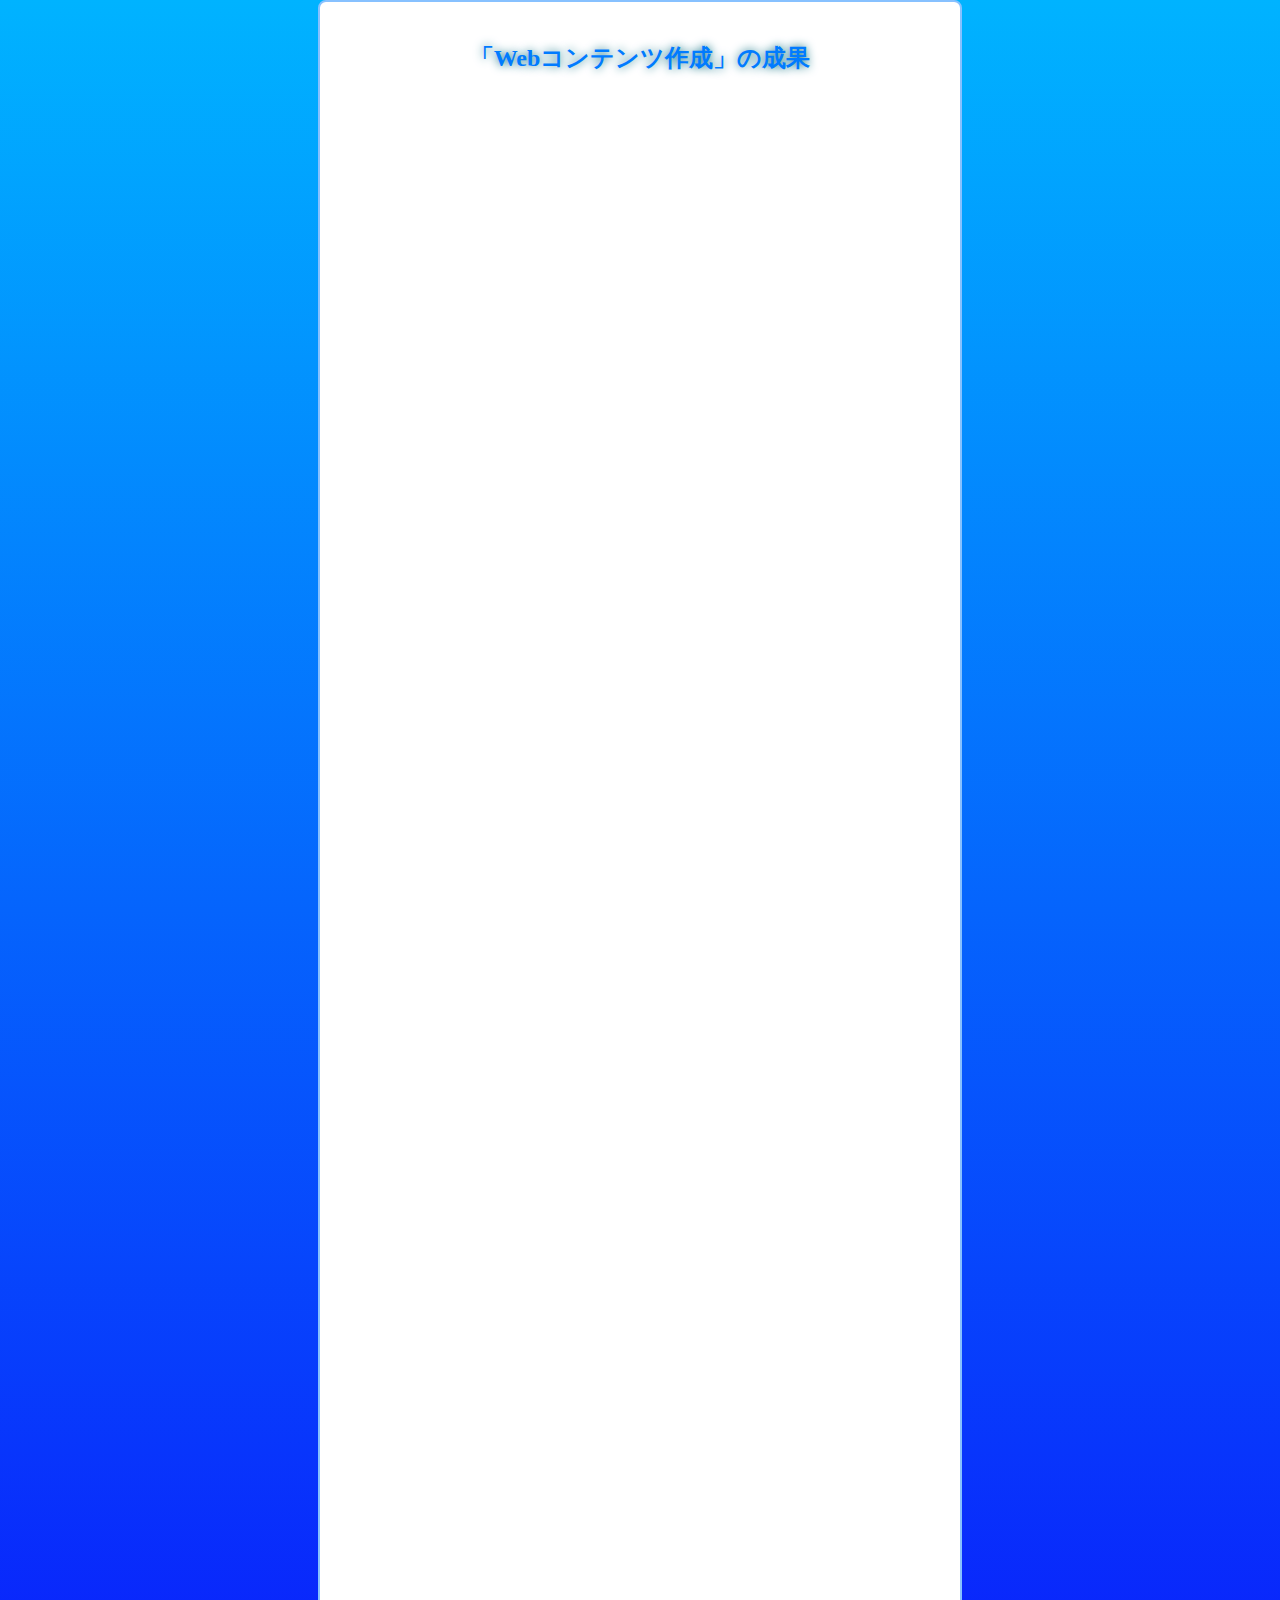
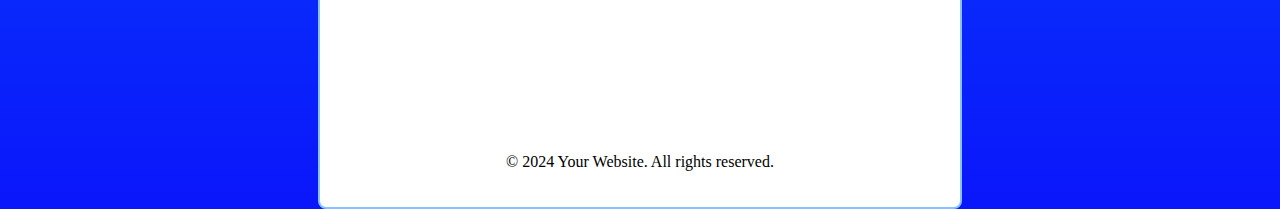
==== index.html @ 4b1f6bfc "変更" ====
<!DOCTYPE html>
<html lang="ja">

<head>
  <meta charset="UTF-8">
  <meta name="viewport" content="width=device-width, initial-scale=1.0">
  <title>「Webコンテンツ作成」の成果</title>
  <link rel="stylesheet" href="styles.css">
</head>

<body>
  <div class="container">
    <header class="header">
      <h1 class="header__title">「Webコンテンツ作成」の成果</h1>
    </header>

    <section class="category category--fade-right">
      <h2>本テーマについて</h2>
      <p>このテーマの学習の目的と目標を記載してください。シラバスを参考にしましょう。</p>
    </section>

    <section class="category category--fade-right">
      <h2>プロジェクト課題について</h2>
      <p>検索エンジンを制作し、適切な言葉が入力された際その情報を出すサイトを制作しました。htmlやCSSが巨大になりかけていましたがしっかり短く制作できたと思います。検索に対応している言葉はNHK, グルメ, 天気の計三つ。
      </p>
      <p>プロジェクト課題で作成したページ: <a href="project.html" title="プロジェクト課題">project.html</a></p>
    </section>


    <section class="category category--fade-right">
      <h2>数当てゲーム</h2>
      <p>このコードは、HTMLとJavaScriptを使用して作られた数当てゲームで、プレイヤーは1から10までのランダムな数字を当てることを試み、結果に応じてフィードバックが提供され、4回の試行後にゲームが終了します。</p>
      <p>数当てゲームのページ: <a href="kazuate.html">kazuate.html</a></p>
    </section>

    <section class="category category--fade-right">
      <h2>各授業回の学習事項</h2>
      <h3>第1回 WWW と HTML</h3>
      <p>HTML要素はタグによって構成されます。タグで囲まれた部分が要素であり、開始タグと終了タグでそれを定義します。要素は開始タグ、内容、終了タグから構成され、それぞれタグ、内容、要素と呼ばれます。要素はブロック要素とインライン要素に分かれ、それぞれ段落や強調などの異なる役割を果たします。また、要素には属性を追加することができ、属性は要素に付加情報を提供します。HTMLの要素は、タグや属性の適切な使用によって、ページの構造や意味を明確にすることができます。</p>
      <p>演習の成果: <a href="practice-html/elements.html" title="演習の成果">演習1-4: HTMLのさまざまな要素</a></p>
      <h3>第2回 CSS による Web ページの装飾</h3>
      <p>CSSをHTMLに適用する方法は外部スタイルシート、内部スタイルシート、そしてインラインスタイルの3通りがあります。外部スタイルシートでは別ファイルにCSSを記述し、HTMLでリンクします。内部スタイルシートはHTML内にCSSを記述しますが、style要素を使用して外部ファイルとは別にまとめます。そして、インラインスタイルでは直接要素にstyle属性を付与します。これらの違いにより、保守性や再利用性が変わります。</p>
      <p>演習の成果: <a href="practice-css/browser-intro.html" title="ウェブブラウザの紹介">演習2-3: ウェブブラウザの紹介</a></p>
      <h3>第3回 JavaScript の基本</h3>
      <p>CSSをHTMLに適用する方法は外部スタイルシート、内部スタイルシート、そしてインラインスタイルの3通りがあります。外部スタイルシートでは別ファイルにCSSを記述し、HTMLでリンクします。内部スタイルシートはHTML内にCSSを記述しますが、style要素を使用して外部ファイルとは別にまとめます。そして、インラインスタイルでは直接要素にstyle属性を付与します。これらの違いにより、保守性や再利用性が変わります。</p>
      <p>演習の成果: <a href="practice-js/obj-practice.html" title="練習問題3-6">練習問題3-6</a></p>
      <h3>第4回 DOM と JavaScript</h3>
      <!-- 第4回の学習事項について記述 -->
      <h3>第5回 イベント処理</h3>
      <!-- 第5回の学習事項について記述 -->
    </section>

    <footer>
      <p>© 2024 Your Website. All rights reserved.</p>
    </footer>
    <script src="script.js"></script>
  </canvas>
</body>

</html>
---- styles.css ----
body {
    background: linear-gradient(#00b3ff, #0a16fb);
    margin: 0;
    padding: 0;
    display: flex;
    flex-direction: column;
    align-items: center;
  }

  .container {
    background-color: #fff; /* 背景色を白色に設定 */
    border-radius: 8px; /* 角丸を設定 */
    width: 70%; /* 幅を設定 */
    max-width: 600px; /* 最大幅を設定 */
    padding: 20px; /* 内側の余白を設定 */
    text-align: center; /* テキストを中央揃え */
    border: 2px solid #87c1ff;
  }

  /* ヘッダーのスタイル */
  .header {
    background-color: #fff; /* ヘッダーの背景色を白色に設定 */
    color: #007bff; /* ヘッダーテキストの色を青色に設定 */
    text-shadow:#0c6f81 0 0 10px;
    padding: 20px; /* ヘッダーの余白 */
    text-align: center; /* テキストを中央揃え */
    width: 100%; /* ヘッダーの幅を固定 */
    max-width: 600px; /* 最大幅を設定 */
    border-radius: 8px; /* ボーダーの角丸を設定 */
    margin-bottom: 20px; /* ボーダーの下部に余白を設定 */
    box-sizing: border-box;

  }
  .loading::before, .loading::after{
    content: '';
    width: 200px;
    height: 200px;
    position: absolute;
    left: 0;
    top: -10px;
    box-sizing: border-box;
    border-radius: 50%;
  }
  /* オレンジの円環（１２０度時計回りに回転） */
  .loading::before{
    border-top:10px solid #e67e22;
    transform: rotate(120deg);
  }
  /* ブルーの円環（２4０度時計回りに回転） */
  .loading::after{
    border-top:10px solid #3498db;
    transform: rotate(240deg);
  }

  .header__title {
    margin: 0; /* タイトルの上下のマージンを0に設定 */
    font-size: 24px; /* タイトルのフォントサイズ */
  }
  /* ボックスのスタイル */
  .category {
    text-align: left;
    background-color: #fff; /* カテゴリーの背景色を白色に設定 */
    border: 2px solid #007bff; /* ボーダーの色を青色に設定 */
    border-radius: 8px; /* ボーダーの角丸を設定 */
    padding: 22px; /* 内側の余白を設定 */
    margin-bottom: 20px; /* ボーダーの下部に余白を設定 */
    width: 100%; /* カテゴリーの幅を固定 */
    max-width: 600px; /* 最大幅を設定 */
    opacity: 0; /* 初期状態で非表示 */
    box-sizing: border-box;
  }
  
  /* 右からフェードインするアニメーション */
  @keyframes fadeInRight {
    from {
      opacity: 0;
      transform: translateX(-50px); /* 右側に50px移動 */
    }
    to {
      opacity: 1;
      transform: translateX(0); /* 元の位置に移動 */
    }
  }
  
  @keyframes waveAnimation {
    0% {
      transform: translateY(0) rotateY(0);
    }
    50% {
      transform: translateY(-25%) rotateY(360deg);
    }
    100% {
      transform: translateY(0) rotateY(0);
    }
  }

  /* 一つずつ遅れてフェードインさせるためのクラス */
  .category--fade-right {
    animation: fadeInRight 1s forwards; /* フェードインアニメーション */
  }
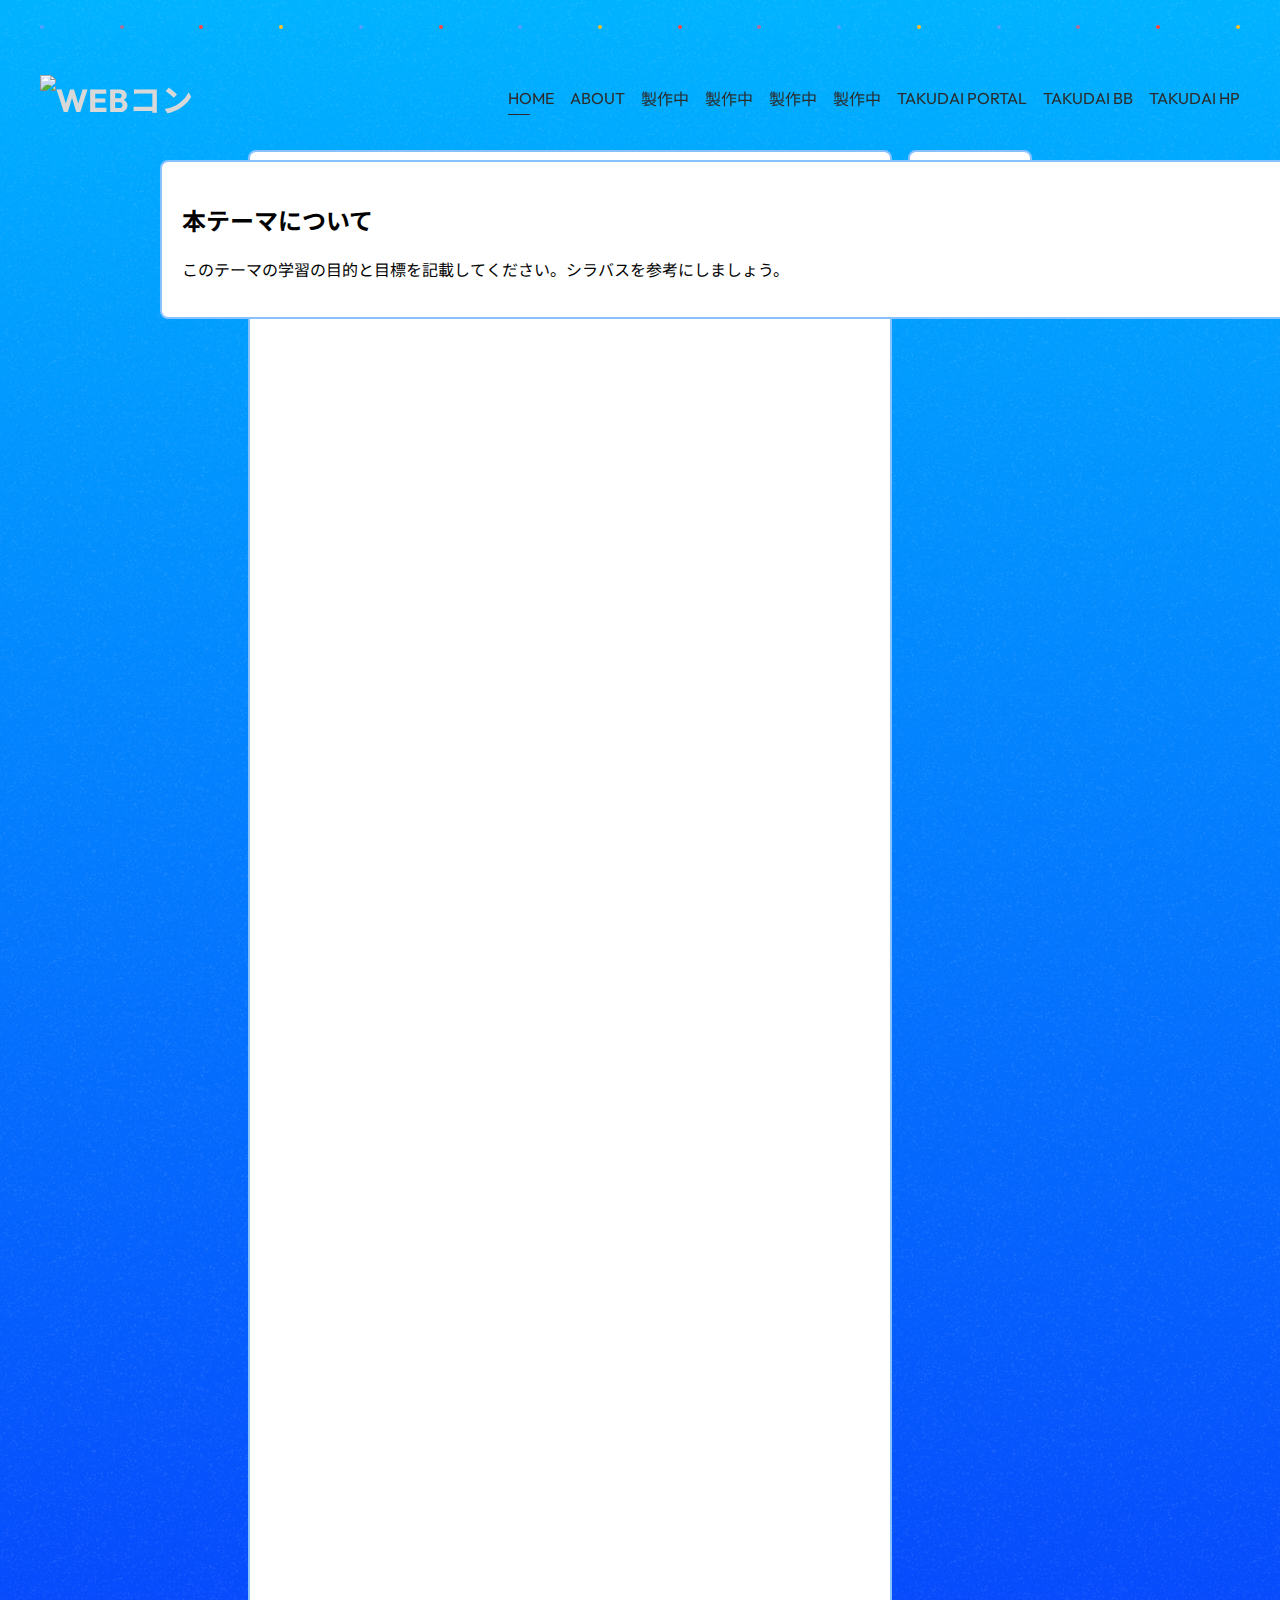
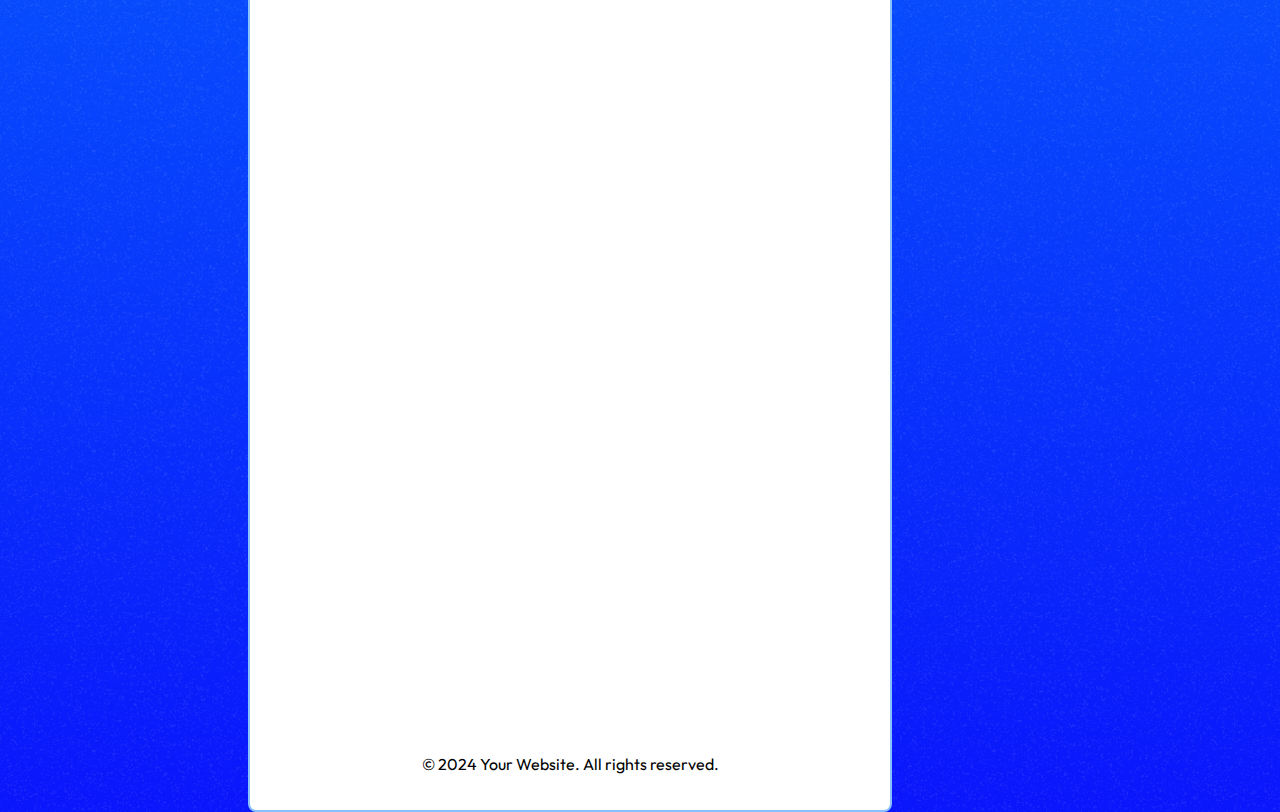
==== commit 82166ebf: "変更済み" ====
--- a/index.html
+++ b/index.html
@@ -9,52 +9,112 @@
 </head>
 
 <body>
+  <div class="site">
+    <div class="sitein">
+      <section>
+        <h2>本テーマについて</h2>
+        <p>このテーマの学習の目的と目標を記載してください。シラバスを参考にしましょう。</p>
+      </section>
+    </div>
+  </div>
+  <header class="l-header" id="Head">
+    <div class="l-header__inner">
+      <div class="dots">
+        <div class="dots--wrap">
+          <i></i><i></i><i></i><i></i><i></i><i></i><i></i><i></i><i></i><i></i><i></i><i></i><i></i><i></i><i></i><i></i>
+        </div>
+      </div>
+      <h1 class="logo">
+        <a class="node" href="/">
+          <picture>
+            <source type="image/webp" srcset="">
+            <img src="" alt="WEBコン">
+          </picture>
+        </a>
+      </h1>
+      <nav class="l-gnav">
+        <ul>
+          <li class="toplink is__current"><a class="node" href="/">HOME</a></li>
+          <li><a class="node" href="/">ABOUT</a></li>
+          <li><a class="node" href="">製作中</a></li>
+          <li><a class="node" href="/">製作中</a></li>
+          <li><a class="node" href="/">製作中</a></li>
+          <li><a class="node" href="/" target="_blank" rel="noopener">製作中</a></li>
+          <li><a class="node" href="https://portal.takushoku-u.ac.jp/campusweb/top.do" target="_blank" rel="noopener">TAKUDAI
+              PORTAL</a></li>
+          <li><a class="node" href="https://bb.takushoku-u.ac.jp/" target="_blank" rel="noopener">TAKUDAI BB</a></li>
+          <li><a class="node" href="https://www.takushoku-u.ac.jp/" target="_blank" rel="noopener">TAKUDAI HP</a></li>
+        </ul>
+      </nav>
+    </div>
+  </header>
+
   <div class="container">
-    <header class="header">
-      <h1 class="header__title">「Webコンテンツ作成」の成果</h1>
-    </header>
+    <div class="webna">
+      <header class="header">
+        <h1 class="header__title">「Webコンテンツ作成」の成果</h1>
+        <a href="https://github.com/G384532023/medialabo" class="cg-GlobalFooter_SNSLink astro-tg46ckic">  <svg xmlns="http://www.w3.org/2000/svg" class="imgnet" viewBox="0 0 16 16" width="32" height="32"><path fill-rule="evenodd" d="M8 0C3.58 0 0 3.58 0 8c0 3.54 2.29 6.53 5.47 7.59.4.07.55-.17.55-.38 0-.19-.01-.82-.01-1.49-2.01.37-2.53-.49-2.69-.94-.09-.23-.48-.94-.82-1.13-.28-.15-.68-.52-.01-.53.63-.01 1.08.58 1.23.82.72 1.21 1.87.87 2.33.66.07-.52.28-.87.51-1.07-1.78-.2-3.64-.89-3.64-3.95 0-.87.31-1.59.82-2.15-.08-.2-.36-1.02.08-2.12 0 0 .67-.21 2.2.82.64-.18 1.32-.27 2-.27.68 0 1.36.09 2 .27 1.53-1.04 2.2-.82 2.2-.82.44 1.1.16 1.92.08 2.12.51.56.82 1.27.82 2.15 0 3.07-1.87 3.75-3.65 3.95.29.25.54.73.54 1.48 0 1.07-.01 1.93-.01 2.2 0 .21.15.46.55.38A8.013 8.013 0 0016 8c0-4.42-3.58-8-8-8z"></path></svg> </a>
+      </header>
 
-    <section class="category category--fade-right">
-      <h2>本テーマについて</h2>
-      <p>このテーマの学習の目的と目標を記載してください。シラバスを参考にしましょう。</p>
-    </section>
+      <section class="category category--fade-right">
+        <h2>本テーマについて</h2>
+        <p>このテーマの学習の目的と目標を記載してください。シラバスを参考にしましょう。</p>
+      </section>
 
-    <section class="category category--fade-right">
-      <h2>プロジェクト課題について</h2>
-      <p>検索エンジンを制作し、適切な言葉が入力された際その情報を出すサイトを制作しました。htmlやCSSが巨大になりかけていましたがしっかり短く制作できたと思います。検索に対応している言葉はNHK, グルメ, 天気の計三つ。
-      </p>
-      <p>プロジェクト課題で作成したページ: <a href="project.html" title="プロジェクト課題">project.html</a></p>
-    </section>
+      <section class="category category--fade-right">
+        <h2>プロジェクト課題について</h2>
+        <p>検索エンジンを制作し、適切な言葉が入力された際その情報を出すサイトを制作しました。htmlやCSSが巨大になりかけていましたがしっかり短く制作できたと思います。検索に対応している言葉はNHK, グルメ, 天気の計三つ。
+        </p>
+        <p>プロジェクト課題で作成したページ: <a href="project.html" title="プロジェクト課題">project.html</a></p>
+      </section>
 
+      <section class="category category--fade-right">
+        <h2>数当てゲーム</h2>
+        <p>このコードは、HTMLとJavaScriptを使用して作られた数当てゲームで、プレイヤーは1から10までのランダムな数字を当てることを試み、結果に応じてフィードバックが提供され、4回の試行後にゲームが終了します。
+        </p>
+        <p>数当てゲームのページ: <a href="kazuate.html">kazuate.html</a></p>
+      </section>
 
-    <section class="category category--fade-right">
-      <h2>数当てゲーム</h2>
-      <p>このコードは、HTMLとJavaScriptを使用して作られた数当てゲームで、プレイヤーは1から10までのランダムな数字を当てることを試み、結果に応じてフィードバックが提供され、4回の試行後にゲームが終了します。</p>
-      <p>数当てゲームのページ: <a href="kazuate.html">kazuate.html</a></p>
-    </section>
+      <section class="category category--fade-right">
+        <h2>各授業回の学習事項</h2>
+        <h3>第1回 WWW と HTML</h3>
+        <p>
+          HTML要素はタグによって構成されます。タグで囲まれた部分が要素であり、開始タグと終了タグでそれを定義します。要素は開始タグ、内容、終了タグから構成され、それぞれタグ、内容、要素と呼ばれます。要素はブロック要素とインライン要素に分かれ、それぞれ段落や強調などの異なる役割を果たします。また、要素には属性を追加することができ、属性は要素に付加情報を提供します。HTMLの要素は、タグや属性の適切な使用によって、ページの構造や意味を明確にすることができます。
+        </p>
+        <p>演習の成果: <a href="practice-html/elements.html" title="演習の成果">演習1-4: HTMLのさまざまな要素</a></p>
+        <h3>第2回 CSS による Web ページの装飾</h3>
+        <p>
+          CSSをHTMLに適用する方法は外部スタイルシート、内部スタイルシート、そしてインラインスタイルの3通りがあります。外部スタイルシートでは別ファイルにCSSを記述し、HTMLでリンクします。内部スタイルシートはHTML内にCSSを記述しますが、style要素を使用して外部ファイルとは別にまとめます。そして、インラインスタイルでは直接要素にstyle属性を付与します。これらの違いにより、保守性や再利用性が変わります。
+        </p>
+        <p>演習の成果: <a href="practice-css/browser-intro.html" title="ウェブブラウザの紹介">演習2-3: ウェブブラウザの紹介</a></p>
+        <h3>第3回 JavaScript の基本</h3>
+        <p>
+          JavaScriptは、ウェブ開発やアプリケーション開発において非常に有用なプログラミング言語です。その人気の秘密の1つは、ウェブブラウザ上で直接実行できる点です。これにより、ウェブページの動的な要素やインタラクティブな機能を追加することができます。JavaScriptを使えば、ユーザーの入力に応じてページの内容を変更したり、動的なアニメーションを追加したり、データを取得して表示したりすることができます。
+        </p>
+        <p>演習の成果: <a href="practice-js/obj-practice.html" title="練習問題3-6">練習問題3-6</a></p>
+        <h3>第4回 DOM と JavaScript</h3>
+        <p>DOM（Document Object
+          Model）は、Webコンテンツを表現するデータ構造です。DOMを使用することによって、JavaScriptなどのプログラムを使ってWebコンテンツの内容を読み取ったり、変更を加えたりする処理が可能になります。これにより、動きのあるWebページを実現できます。
+        </p>
+        <p>演習の成果: <a href="practice-dom/dom-exercise.html" title="第四回課題">第四回課題</a></p>
+        <h3>第5回 イベント処理</h3>
+        <p>
+          Webページ上で発生する動作や出来事（イベント）に対するJavaScriptプログラムの「イベント処理」の実現方法を学びます。イベント処理とは、特定のイベントが発生したときにJavaScriptコードを実行する仕組みです。
+        </p>
+        <p>演習の成果: <a href="practice-event/event-list.html" title="第五回課題">第五回課題</a></p>
+      </section>
 
-    <section class="category category--fade-right">
-      <h2>各授業回の学習事項</h2>
-      <h3>第1回 WWW と HTML</h3>
-      <p>HTML要素はタグによって構成されます。タグで囲まれた部分が要素であり、開始タグと終了タグでそれを定義します。要素は開始タグ、内容、終了タグから構成され、それぞれタグ、内容、要素と呼ばれます。要素はブロック要素とインライン要素に分かれ、それぞれ段落や強調などの異なる役割を果たします。また、要素には属性を追加することができ、属性は要素に付加情報を提供します。HTMLの要素は、タグや属性の適切な使用によって、ページの構造や意味を明確にすることができます。</p>
-      <p>演習の成果: <a href="practice-html/elements.html" title="演習の成果">演習1-4: HTMLのさまざまな要素</a></p>
-      <h3>第2回 CSS による Web ページの装飾</h3>
-      <p>CSSをHTMLに適用する方法は外部スタイルシート、内部スタイルシート、そしてインラインスタイルの3通りがあります。外部スタイルシートでは別ファイルにCSSを記述し、HTMLでリンクします。内部スタイルシートはHTML内にCSSを記述しますが、style要素を使用して外部ファイルとは別にまとめます。そして、インラインスタイルでは直接要素にstyle属性を付与します。これらの違いにより、保守性や再利用性が変わります。</p>
-      <p>演習の成果: <a href="practice-css/browser-intro.html" title="ウェブブラウザの紹介">演習2-3: ウェブブラウザの紹介</a></p>
-      <h3>第3回 JavaScript の基本</h3>
-      <p>CSSをHTMLに適用する方法は外部スタイルシート、内部スタイルシート、そしてインラインスタイルの3通りがあります。外部スタイルシートでは別ファイルにCSSを記述し、HTMLでリンクします。内部スタイルシートはHTML内にCSSを記述しますが、style要素を使用して外部ファイルとは別にまとめます。そして、インラインスタイルでは直接要素にstyle属性を付与します。これらの違いにより、保守性や再利用性が変わります。</p>
-      <p>演習の成果: <a href="practice-js/obj-practice.html" title="練習問題3-6">練習問題3-6</a></p>
-      <h3>第4回 DOM と JavaScript</h3>
-      <!-- 第4回の学習事項について記述 -->
-      <h3>第5回 イベント処理</h3>
-      <!-- 第5回の学習事項について記述 -->
-    </section>
-
-    <footer>
-      <p>© 2024 Your Website. All rights reserved.</p>
-    </footer>
-    <script src="script.js"></script>
-  </canvas>
+      <footer>
+        <p>© 2024 Your Website. All rights reserved.</p>
+      </footer>
+      <script src="script.js"></script>
+    </div>
+    <div class="topic">
+      <div class="pagelink">
+        <a href="project.html" class="page1" id="page1" title="プロジェクト課題">project.html</a>
+      </div>
+    </div>
+  </div>
 </body>
 
 </html>--- a/styles.css
+++ b/styles.css
@@ -1,103 +1,624 @@
+@import"https://cdn.jsdelivr.net/npm/yakuhanjp@3.0.0/dist/css/yakuhanjp.min.css";@import"https://fonts.googleapis.com/css2?family=Outfit:wght@500;700&display=swap";@import"https://fonts.googleapis.com/css2?family=Noto+Sans+JP:wght@500;700;900&display=swap";@charset "utf-8";b,html,body,div,span,applet,object,iframe,blockquote,pre,a,abbr,acronym,address,big,cite,code,del,dfn,em,img,ins,kbd,q,s,samp,small,strike,strong,sub,sup,tt,var,b,u,i,center,dl,dt,dd,ol,ul,li,fieldset,form,label,legend,table,caption,tbody,tfoot,thead,tr,th,td,article,aside,canvas,details,embed,figure,figcaption,footer,header,hgroup,menu,nav,output,ruby,section,summary,time,mark,audio,video {
+  font-size: 100%;
+  font: inherit;
+  vertical-align: baseline;
+}
+
 body {
-    background: linear-gradient(#00b3ff, #0a16fb);
-    margin: 0;
-    padding: 0;
-    display: flex;
-    flex-direction: column;
-    align-items: center;
-  }
-
+  font-family: Outfit,YakuHanJP,Noto Sans JP,Arial,Hiragino Kaku Gothic ProN,Hiragino Sans,Meiryo,sans-serif;
+  background: linear-gradient(#00b3ff, #0a16fb);
+  margin: 0;
+  padding: 0;
+  display: flex;
+  flex-direction: column;
+  align-items: center;
+  position: relative; /* Add position relative for the pseudo-element */
+}
+
+body[data-navopen=true] {
+  height: 100%;
+  min-height: 100%;
+  overflow: hidden;
+  pointer-events: none
+}
+
+::selection {
+  background: #2b2b2b;
+  color: #fff;
+}
+
+body::before {
+  content: "";
+  position: absolute;
+  left: 0;
+  width: 100%; /* Ensure the pseudo-element covers the full width */
+  height: 100%; /* Ensure the pseudo-element covers the full height */
+  display: block;
+  background-image: url('bg_particle.png');
+  background-position: left top;
+  background-repeat: repeat;
+  background-size: 300px auto;
+  transition-duration: 1s;
+  -webkit-animation: bgAnime200 infinite 15s linear;
+  animation: bgAnime200 infinite 15s linear;
+  z-index: -1; /* Ensure it is behind all other content */
+}
+
+@-webkit-keyframes bgAnime200 {
+  from {
+      background-position: left 0 top 0
+  }
+
+  to {
+      background-position: left 200px top -200px
+  }
+}
+
+@keyframes bgAnime200 {
+  from {
+      background-position: left 0 top 0
+  }
+
+  to {
+      background-position: left 200px top -200px
+  }
+}
+
+a {
+}
+
+.node {
+  color: #d8d8d8;
+  outline: none!important;
+  text-decoration: none;
+}
+
+.page1{
+  color:rgb(0, 0, 0);
+	text-decoration: none;
+	-webkit-transition: 0.8s;
+	-moz-transition: 0.8s;
+	-o-transition: 0.8s;
+	-ms-transition: 0.8s;
+	transition: 0.8s;
+}
+
+.page1:hover{
+  color:rgb(75, 90, 255);
+
+}
+
+@media print,screen and (min-width: 481px) {
+  .pagelink a:after{
+      content:"";
+      position: absolute;
+      left: 0;
+      bottom: 0;
+      display: block;
+      width: 0;
+      height: 1px;
+      background: #2b2b2b;
+      transition-duration: .3s;
+      pointer-events: none
+  }
+}
+
+.pagelink a {
+  color: #2b2b2b;
+  pointer-events: auto;
+  position: relative;
+}
+
+@media print,screen and (min-width: 481px) {
+  .pagelink a {
+      padding-top:.2em;
+      padding-bottom: .2em
+  }
+}
+
+.site{
+  z-index: 5;
+}
+
+.sitein{
+  position: fixed;
+  top: 0;
+  left: 0;
+  right: 0;
+  background: white;
+  position: fixed;
+  width: 100%;
+  pointer-events: none;
+  z-index: 5;
+  border-radius: 8px; /* 角丸を設定 */
+  max-width: 1920px; /* 最大幅を設定 */
+  padding: 20px;
+  margin: 10em; /* 内側の余白を設定 */
+  align-items: center; 
+  border: 2px solid #87c1ff;
+}
+
+
+ol,ul {
+  list-style: none;
+}
+
+.l-navtrigger .ttl i {
+  display: block;
+  font-family: Outfit,sans-serif;
+  font-weight: 500
+}
+
+@media screen and (max-width: 480px) {
+  .l-navtrigger .ttl i {
+      font-size:2.336448598130841vw!important
+  }
+}
+
+.l-header {
+  position: fixed;
+  left: 0;
+  top: 0;
+  width: 100%;
+  pointer-events: none;
+  z-index: 4
+}
+
+
+.l-header__inner {
+  position: relative
+}
+
+@media print,screen and (min-width: 481px) {
+  .l-header__inner {
+      padding-top:54px;
+      display: -ms-flexbox;
+      display: flex;
+      -ms-flex-wrap: wrap;
+      flex-wrap: wrap;
+      -ms-flex-align: center;
+      align-items: center;
+      -ms-flex-pack: justify;
+      justify-content: space-between;
+      padding-left: 40px;
+      padding-right: 40px
+  }
+}
+
+@media screen and (max-width: 480px) {
+  .l-header__inner {
+      padding-top:7.94392523364486vw;
+      padding-left: 5.14018691588785%;
+      padding-right: 5.14018691588785%
+  }
+}
+
+.l-header__inner .dots {
+  position: absolute;
+  left: 0;
+  width: 100%;
+  box-sizing: border-box
+}
+
+@media print,screen and (min-width: 481px) {
+  .l-header__inner .dots {
+      top:25px;
+      padding-left: 40px;
+      padding-right: 40px
+  }
+}
+
+@media screen and (max-width: 480px) {
+  .l-header__inner .dots {
+      top:3.5vw;
+      padding-left: 5.14018691588785%;
+      padding-right: 5.14018691588785%
+  }
+}
+
+.l-header__inner .dots--wrap {
+  display: -ms-flexbox;
+  display: flex;
+  -ms-flex-wrap: wrap;
+  flex-wrap: wrap;
+  -ms-flex-pack: justify;
+  justify-content: space-between
+}
+
+.l-header__inner .dots--wrap i {
+  display: block;
+  border-radius: 100%;
+  width: 4px;
+  height: 4px
+}
+
+.l-header__inner .dots--wrap i:nth-child(1n) {
+  background: #559dff
+}
+
+.l-header__inner .dots--wrap i:nth-child(2n) {
+  background: #ad6f9c
+}
+
+.l-header__inner .dots--wrap i:nth-child(3n) {
+  background: #ff453f
+}
+
+.l-header__inner .dots--wrap i:nth-child(4n) {
+  background: #ffbe2a
+}
+
+@media screen and (max-width: 820px) {
+  .l-header__inner .dots--wrap i:nth-child(n+9) {
+      display:none
+  }
+}
+
+@media screen and (max-width: 480px) {
+  .l-header__inner .dots--wrap i:nth-child(n+5) {
+      display:none
+  }
+}
+
+@media print,screen and (min-width: 481px) {
+  .l-header__inner .logo {
+      width:16.61490683229814%;
+      max-width: 214px
+  }
+}
+
+@media screen and (max-width: 480px) {
+  .l-header__inner .logo {
+      width:48.95833333333333%
+  }
+}
+
+.l-header__inner .logo a {
+  pointer-events: auto;
+  display: block
+}
+
+@media print,screen and (min-width: 481px) {
+  .l-header__inner .logo a:hover img {
+      filter:url('data:image/svg+xml;charset=utf-8,<svg xmlns="http://www.w3.org/2000/svg"><filter id="filter"><feComponentTransfer color-interpolation-filters="sRGB"><feFuncR type="linear" slope="1" /><feFuncG type="linear" slope="1" /><feFuncB type="linear" slope="1" /></feComponentTransfer></filter></svg>#filter');
+      -webkit-filter: brightness(0);
+      filter: brightness(0)
+  }
+}
+
+.l-header__inner .logo a img {
+  width: 100%;
+  vertical-align: bottom
+}
+
+@media print,screen and (min-width: 481px) {
+  .l-header__inner .logo a img {
+      transition-duration:.3s
+  }
+}
+
+@media print,screen and (min-width: 481px) {
+  .l-header__inner .l-gnav {
+      width:77.63975155279503%
+  }
+}
+
+@media screen and (max-width: 480px) {
+  .l-header__inner .l-gnav {
+      display:none
+  }
+}
+
+@media print,screen and (min-width: 481px) {
+  .l-header__inner .l-gnav ul {
+      display:-ms-flexbox;
+      display: flex;
+      -ms-flex-wrap: wrap;
+      flex-wrap: wrap;
+      -ms-flex-align: center;
+      align-items: center;
+      -ms-flex-pack: end;
+      justify-content: flex-end
+  }
+}
+
+@media print,screen and (min-width: 481px) {
+  .l-header__inner .l-gnav ul li:not(:first-child) {
+      margin-left:1em
+  }
+}
+
+@media print,screen and (min-width: 481px) {
+  .l-header__inner .l-gnav ul li.is__current a:after {
+      width:22px
+  }
+}
+
+.l-header__inner .l-gnav ul li a {
+  color: #2b2b2b;
+  pointer-events: auto;
+  display: block;
+  position: relative
+}
+
+@media print,screen and (min-width: 481px) {
+  .l-header__inner .l-gnav ul li a {
+      transition-duration:.3s;
+  }
+}
+
+@media print,screen and (min-width: 481px) {
+  .l-header__inner .l-gnav ul li a {
+      padding-top:.4em;
+      padding-bottom: .4em
+  }
+}
+
+@media print,screen and (min-width: 481px) {
+  .l-header__inner .l-gnav ul li a:hover:after {
+      width:22px
+  }
+}
+
+@media print,screen and (min-width: 481px) {
+  .l-header__inner .l-gnav ul li a:after {
+      content:"";
+      position: absolute;
+      left: 0;
+      bottom: 0;
+      display: block;
+      width: 0;
+      height: 1px;
+      background: #2b2b2b;
+      transition-duration: .3s;
+      pointer-events: none
+  }
+}
+
+.l-footer {
+  position: relative;
+  z-index: 3
+}
+
+@media print,screen and (min-width: 481px) {
+  .l-footer {
+      margin-top:150px
+  }
+}
+
+@media screen and (max-width: 480px) {
+  .l-footer {
+      margin-top:30.373831775700936vw
+  }
+}
+
+.l-footer .dots {
+  position: absolute;
+  left: 0;
+  top: 0;
+  width: 100%;
+  box-sizing: border-box
+}
+
+@media print,screen and (min-width: 481px) {
+  .l-footer .dots {
+      padding-left:40px;
+      padding-right: 40px
+  }
+}
+
+@media screen and (max-width: 480px) {
+  .l-footer .dots {
+      padding-left:5.14018691588785%;
+      padding-right: 5.14018691588785%
+  }
+}
+
+.l-footer .dots--wrap {
+  display: -ms-flexbox;
+  display: flex;
+  -ms-flex-wrap: wrap;
+  flex-wrap: wrap;
+  -ms-flex-pack: justify;
+  justify-content: space-between
+}
+
+.l-footer .dots--wrap i {
+  display: block;
+  width: 4px;
+  height: 4px;
+  border-radius: 100%
+}
+
+.l-footer .dots--wrap i:nth-child(1n) {
+  background: #2961a9
+}
+
+.l-footer .dots--wrap i:nth-child(2n) {
+  background: #c64680
+}
+
+.l-footer .dots--wrap i:nth-child(3n) {
+  background: #efa516
+}
+
+.l-footer .dots--wrap i:nth-child(4n) {
+  background: #80b9df
+}
+
+.l-footer .dots--wrap i:nth-child(5n) {
+  background: #20b2a5
+}
+
+.l-footer .dots--wrap i:nth-child(6n) {
+  background: #ff99ab
+}
+
+@media screen and (max-width: 480px) {
+  .l-footer .dots--wrap i:nth-child(n+7) {
+      display:none
+  }
+}
+
+.l-footer__inner {
+  position: relative
+}
+
+@media print,screen and (min-width: 481px) {
+  .l-footer__inner {
+      padding-top:70px;
+      padding-left: 40px;
+      padding-right: 40px
+  }
+}
+
+@media screen and (max-width: 480px) {
+  .l-footer__inner {
+      padding-top:10.514018691588785vw
+  }
+}
+
+.l-footer__inner .sublabellogo {
+  margin-left: auto;
+  margin-right: auto;
+  display: -ms-flexbox;
+  display: flex;
+  -ms-flex-wrap: wrap;
+  flex-wrap: wrap;
+  -ms-flex-pack: justify;
+  justify-content: space-between
+}
+
+
+.container .webna {
+  background-color: #fff; /* 背景色を白色に設定 */
+  border-radius: 8px; /* 角丸を設定 */
+  max-width: 600px; /* 最大幅を設定 */
+  padding: 20px;
+  margin-top: 150px; /* 内側の余白を設定 */
+  text-align: center; /* テキストを中央揃え */
+  border: 2px solid #87c1ff;
+  position: relative; /* Ensure it remains above the pseudo-element */
+  z-index: 1; /* Ensure it remains above the pseudo-element */
+}
+
+.container .topic {
+  background-color: #fff; /* 背景色を白色に設定 */
+  border-radius: 8px;
+  width: 80px;
+  max-width: 200px; /* 最大幅を設定 */
+  padding: 20px;
+  margin-top: 150px; /* 内側の余白を設定 */
+  text-align: center; /* テキストを中央揃え */
+  border: 2px solid #87c1ff;
+  position: relative; /* Ensure it remains above the pseudo-element */
+  z-index: 1; /* Ensure it remains above the pseudo-element */
+}
+
+.header {
+  background-color: #fff; /* ヘッダーの背景色を白色に設定 */
+  color: #007bff; /* ヘッダーテキストの色を青色に設定 */
+  text-shadow: #0c6f81 0 0 10px;
+  padding: 20px; /* ヘッダーの余白 */
+  text-align: center; /* テキストを中央揃え */
+  width: 100%; /* ヘッダーの幅を固定 */
+  max-width: 600px; /* 最大幅を設定 */
+  border-radius: 8px; /* ボーダーの角丸を設定 */
+  margin-bottom: 20px; /* ボーダーの下部に余白を設定 */
+  box-sizing: border-box;
+  position: relative; /* Ensure it remains above the pseudo-element */
+  z-index: 1; /* Ensure it remains above the pseudo-element */
+}
+
+.loading::before, .loading::after {
+  content: '';
+  width: 200px;
+  height: 200px;
+  position: absolute;
+  left: 0;
+  top: -10px;
+  box-sizing: border-box;
+  border-radius: 50%;
+}
+
+.loading::before {
+  border-top: 10px solid #e67e22;
+  transform: rotate(120deg);
+}
+
+.loading::after {
+  border-top: 10px solid #3498db;
+  transform: rotate(240deg);
+}
+
+.header__title {
+  margin: 0; /* タイトルの上下のマージンを0に設定 */
+  font-size: 24px; /* タイトルのフォントサイズ */
+}
+
+.category {
+  text-align: left;
+  background-color: #fff; /* カテゴリーの背景色を白色に設定 */
+  border: 2px solid #007bff; /* ボーダーの色を青色に設定 */
+  border-radius: 8px; /* ボーダーの角丸を設定 */
+  padding: 22px; /* 内側の余白を設定 */
+  margin-bottom: 20px; /* ボーダーの下部に余白を設定 */
+  width: 100%; /* カテゴリーの幅を固定 */
+  max-width: 600px; /* 最大幅を設定 */
+  opacity: 0; /* 初期状態で非表示 */
+  box-sizing: border-box;
+}
+
+@keyframes fadeInRight {
+  from {
+    opacity: 0;
+    transform: translateX(-50px); /* 右側に50px移動 */
+  }
+  to {
+    opacity: 1;
+    transform: translateX(0); /* 元の位置に移動 */
+  }
+}
+
+@keyframes waveAnimation {
+  0% {
+    transform: translateY(0) rotateY(0);
+  }
+  50% {
+    transform: translateY(-25%) rotateY(360deg);
+  }
+  100% {
+    transform: translateY(0) rotateY(0);
+  }
+}
+
+
+.category--fade-right {
+  animation: fadeInRight 1s cubic-bezier(.97, .19, .01, .79) forwards; /* フェードインアニメーション */
+}
+
+@media print,screen and (min-width: 481px) {
   .container {
-    background-color: #fff; /* 背景色を白色に設定 */
-    border-radius: 8px; /* 角丸を設定 */
-    width: 70%; /* 幅を設定 */
-    max-width: 600px; /* 最大幅を設定 */
-    padding: 20px; /* 内側の余白を設定 */
-    text-align: center; /* テキストを中央揃え */
-    border: 2px solid #87c1ff;
-  }
-
-  /* ヘッダーのスタイル */
-  .header {
-    background-color: #fff; /* ヘッダーの背景色を白色に設定 */
-    color: #007bff; /* ヘッダーテキストの色を青色に設定 */
-    text-shadow:#0c6f81 0 0 10px;
-    padding: 20px; /* ヘッダーの余白 */
-    text-align: center; /* テキストを中央揃え */
-    width: 100%; /* ヘッダーの幅を固定 */
-    max-width: 600px; /* 最大幅を設定 */
-    border-radius: 8px; /* ボーダーの角丸を設定 */
-    margin-bottom: 20px; /* ボーダーの下部に余白を設定 */
-    box-sizing: border-box;
-
-  }
-  .loading::before, .loading::after{
-    content: '';
-    width: 200px;
-    height: 200px;
-    position: absolute;
-    left: 0;
-    top: -10px;
-    box-sizing: border-box;
-    border-radius: 50%;
-  }
-  /* オレンジの円環（１２０度時計回りに回転） */
-  .loading::before{
-    border-top:10px solid #e67e22;
-    transform: rotate(120deg);
-  }
-  /* ブルーの円環（２4０度時計回りに回転） */
-  .loading::after{
-    border-top:10px solid #3498db;
-    transform: rotate(240deg);
-  }
-
-  .header__title {
-    margin: 0; /* タイトルの上下のマージンを0に設定 */
-    font-size: 24px; /* タイトルのフォントサイズ */
-  }
-  /* ボックスのスタイル */
-  .category {
-    text-align: left;
-    background-color: #fff; /* カテゴリーの背景色を白色に設定 */
-    border: 2px solid #007bff; /* ボーダーの色を青色に設定 */
-    border-radius: 8px; /* ボーダーの角丸を設定 */
-    padding: 22px; /* 内側の余白を設定 */
-    margin-bottom: 20px; /* ボーダーの下部に余白を設定 */
-    width: 100%; /* カテゴリーの幅を固定 */
-    max-width: 600px; /* 最大幅を設定 */
-    opacity: 0; /* 初期状態で非表示 */
-    box-sizing: border-box;
-  }
-  
-  /* 右からフェードインするアニメーション */
-  @keyframes fadeInRight {
-    from {
-      opacity: 0;
-      transform: translateX(-50px); /* 右側に50px移動 */
-    }
-    to {
-      opacity: 1;
-      transform: translateX(0); /* 元の位置に移動 */
-    }
-  }
-  
-  @keyframes waveAnimation {
-    0% {
-      transform: translateY(0) rotateY(0);
-    }
-    50% {
-      transform: translateY(-25%) rotateY(360deg);
-    }
-    100% {
-      transform: translateY(0) rotateY(0);
-    }
-  }
-
-  /* 一つずつ遅れてフェードインさせるためのクラス */
-  .category--fade-right {
-    animation: fadeInRight 1s forwards; /* フェードインアニメーション */
-  }
-
- 
-  +      display:-ms-flexbox;
+      display: flex;
+      -ms-flex-wrap: wrap;
+      flex-wrap: wrap;
+      -ms-flex-align: center;
+      align-items: flex-start;
+      -ms-flex-pack: end;
+      justify-content: flex-start
+  }
+}
+
+@media print,screen and (min-width: 481px) {
+  .container .webna .header .cg-GlobalFooter_SNSLink .imgnet{
+      margin-top: 1em
+  }
+}
+
+@media print,screen and (min-width: 481px) {
+  .container div:not(:first-child)  {
+      margin-left:1em
+  }
+}
+
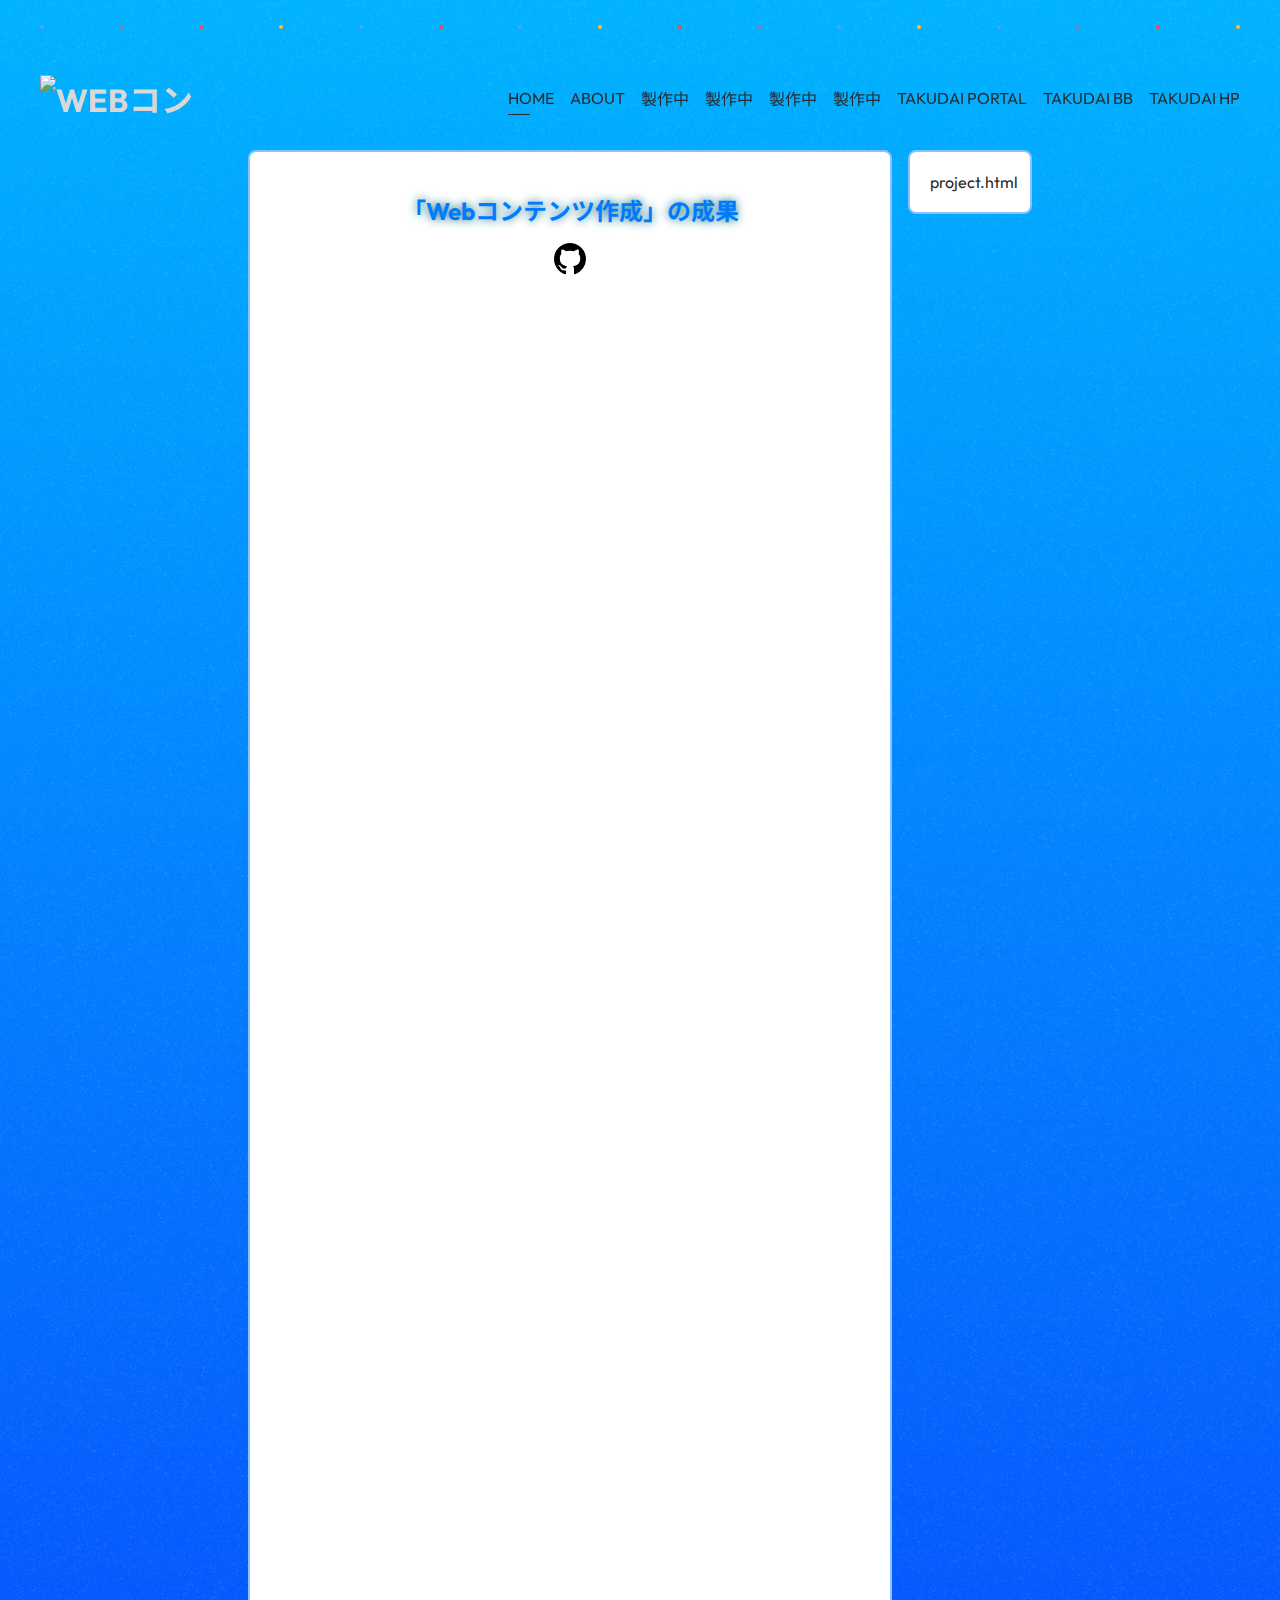
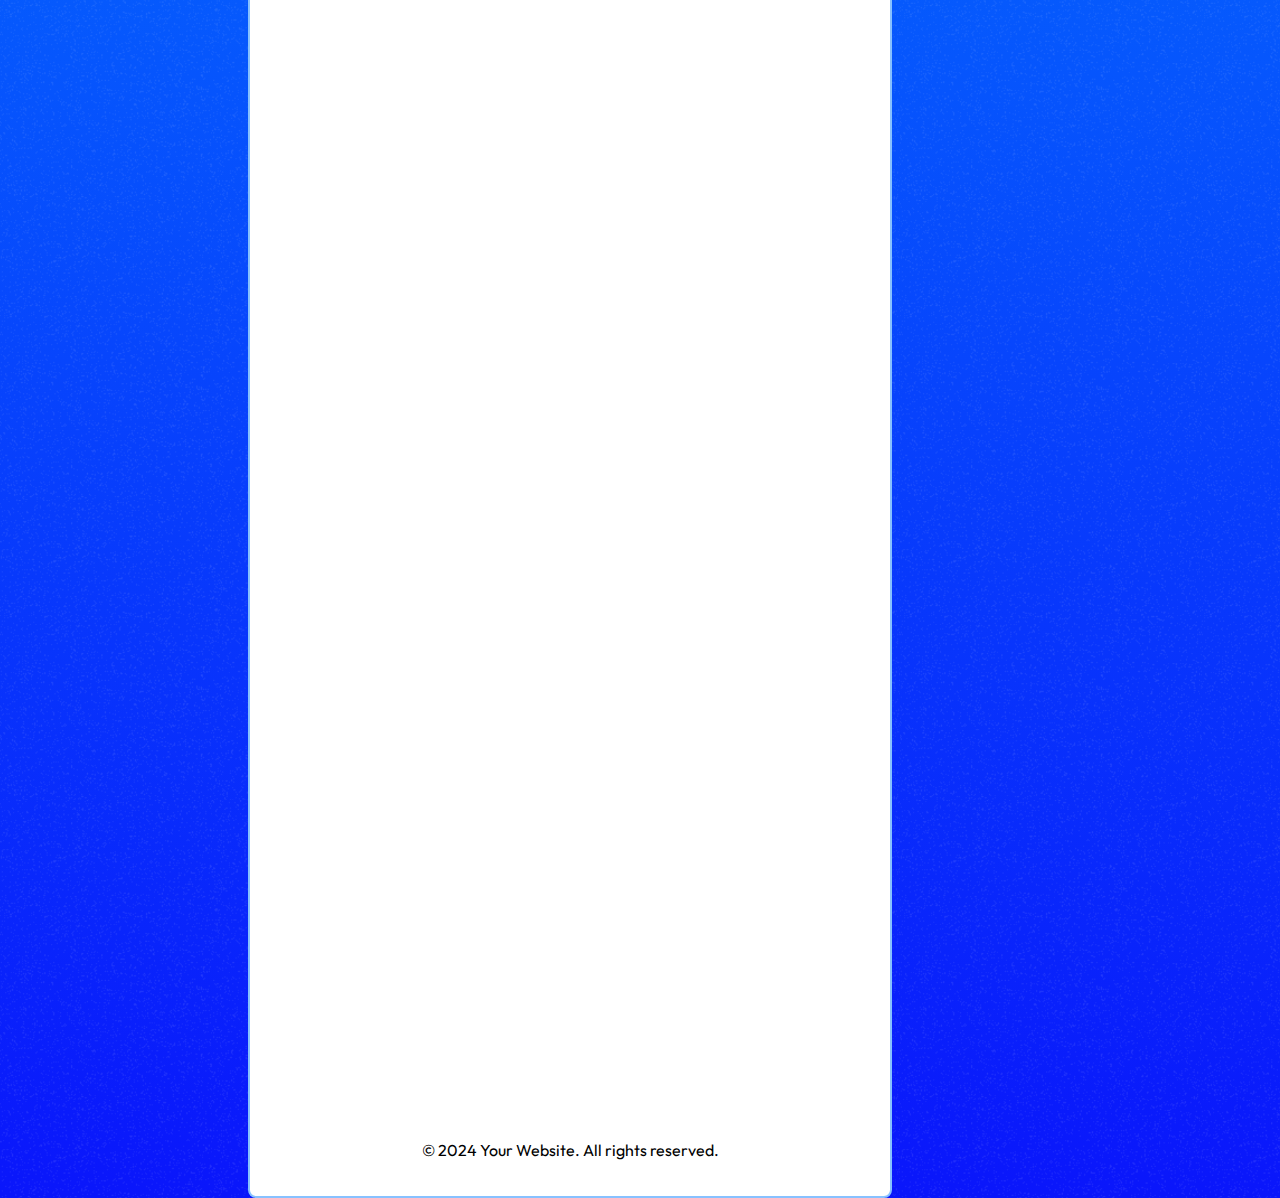
==== commit f839d6d6: "完成ver1.0" ====
--- a/index.html
+++ b/index.html
@@ -9,14 +9,6 @@
 </head>
 
 <body>
-  <div class="site">
-    <div class="sitein">
-      <section>
-        <h2>本テーマについて</h2>
-        <p>このテーマの学習の目的と目標を記載してください。シラバスを参考にしましょう。</p>
-      </section>
-    </div>
-  </div>
   <header class="l-header" id="Head">
     <div class="l-header__inner">
       <div class="dots">
@@ -40,7 +32,8 @@
           <li><a class="node" href="/">製作中</a></li>
           <li><a class="node" href="/">製作中</a></li>
           <li><a class="node" href="/" target="_blank" rel="noopener">製作中</a></li>
-          <li><a class="node" href="https://portal.takushoku-u.ac.jp/campusweb/top.do" target="_blank" rel="noopener">TAKUDAI
+          <li><a class="node" href="https://portal.takushoku-u.ac.jp/campusweb/top.do" target="_blank"
+              rel="noopener">TAKUDAI
               PORTAL</a></li>
           <li><a class="node" href="https://bb.takushoku-u.ac.jp/" target="_blank" rel="noopener">TAKUDAI BB</a></li>
           <li><a class="node" href="https://www.takushoku-u.ac.jp/" target="_blank" rel="noopener">TAKUDAI HP</a></li>
@@ -53,8 +46,52 @@
     <div class="webna">
       <header class="header">
         <h1 class="header__title">「Webコンテンツ作成」の成果</h1>
-        <a href="https://github.com/G384532023/medialabo" class="cg-GlobalFooter_SNSLink astro-tg46ckic">  <svg xmlns="http://www.w3.org/2000/svg" class="imgnet" viewBox="0 0 16 16" width="32" height="32"><path fill-rule="evenodd" d="M8 0C3.58 0 0 3.58 0 8c0 3.54 2.29 6.53 5.47 7.59.4.07.55-.17.55-.38 0-.19-.01-.82-.01-1.49-2.01.37-2.53-.49-2.69-.94-.09-.23-.48-.94-.82-1.13-.28-.15-.68-.52-.01-.53.63-.01 1.08.58 1.23.82.72 1.21 1.87.87 2.33.66.07-.52.28-.87.51-1.07-1.78-.2-3.64-.89-3.64-3.95 0-.87.31-1.59.82-2.15-.08-.2-.36-1.02.08-2.12 0 0 .67-.21 2.2.82.64-.18 1.32-.27 2-.27.68 0 1.36.09 2 .27 1.53-1.04 2.2-.82 2.2-.82.44 1.1.16 1.92.08 2.12.51.56.82 1.27.82 2.15 0 3.07-1.87 3.75-3.65 3.95.29.25.54.73.54 1.48 0 1.07-.01 1.93-.01 2.2 0 .21.15.46.55.38A8.013 8.013 0 0016 8c0-4.42-3.58-8-8-8z"></path></svg> </a>
+        <a href="https://github.com/G384532023/medialabo" class="cg-GlobalFooter_SNSLink astro-tg46ckic"> <svg
+            xmlns="http://www.w3.org/2000/svg" class="imgnet" viewBox="0 0 16 16" width="32" height="32">
+            <path fill-rule="evenodd"
+              d="M8 0C3.58 0 0 3.58 0 8c0 3.54 2.29 6.53 5.47 7.59.4.07.55-.17.55-.38 0-.19-.01-.82-.01-1.49-2.01.37-2.53-.49-2.69-.94-.09-.23-.48-.94-.82-1.13-.28-.15-.68-.52-.01-.53.63-.01 1.08.58 1.23.82.72 1.21 1.87.87 2.33.66.07-.52.28-.87.51-1.07-1.78-.2-3.64-.89-3.64-3.95 0-.87.31-1.59.82-2.15-.08-.2-.36-1.02.08-2.12 0 0 .67-.21 2.2.82.64-.18 1.32-.27 2-.27.68 0 1.36.09 2 .27 1.53-1.04 2.2-.82 2.2-.82.44 1.1.16 1.92.08 2.12.51.56.82 1.27.82 2.15 0 3.07-1.87 3.75-3.65 3.95.29.25.54.73.54 1.48 0 1.07-.01 1.93-.01 2.2 0 .21.15.46.55.38A8.013 8.013 0 0016 8c0-4.42-3.58-8-8-8z">
+            </path>
+          </svg> </a>
       </header>
+      <div class="popupp">
+        <div id="popup-b" class="popup-b">
+          <button id="hide-popup2" class="round-popup"></button>
+          <div class="moji">kazuate.html</div>
+          <iframe id="popup-textarea" src=kazuate.html width=”100%″ height=”100%″></iframe>
+        </div>
+        <div id="popup-a" class="popup-a">
+          <button id="hide-popup" class="round-popup"></button>
+          <div class="moji">project.html</div>
+          <iframe id="popup-textarea" src=project.html width=”100%″ height=”100%″></iframe>
+        </div>
+        <div id="popup-c" class="popup-c">
+          <button id="hide-popup3" class="round-popup"></button>
+          <div class="moji">elements.html</div>
+          <iframe id="popup-textarea" src=practice-html/elements.html width=”100%″ height=”100%″></iframe>
+        </div>
+        <div id="popup-d" class="popup-d">
+          <button id="hide-popup4" class="round-popup"></button>
+          <div class="moji">browser-intro.html</div>
+          <iframe id="popup-textarea" src=practice-css/browser-intro.html width=”100%″ height=”100%″></iframe>
+        </div>
+        <div id="popup-e" class="popup-e">
+          <button id="hide-popup5" class="round-popup"></button>
+          <div class="moji">obj-practice.html</div>
+          <iframe id="popup-textarea" src=practice-js/obj-practice.html width=”100%″ height=”100%″></iframe>
+        </div>
+        <div id="popup-f" class="popup-f">
+          <button id="hide-popup6" class="round-popup"></button>
+          <div class="moji">dom-exercise.html</div>
+          <iframe id="popup-textarea" src=practice-dom/dom-exercise.html width=”100%″ height=”100%″></iframe>
+        </div>
+        <div id="popup-g" class="popup-g">
+          <button id="hide-popup7" class="round-popup"></button>
+          <div class="moji">event-list.html</div>
+          <iframe id="popup-textarea" src=practice-event/event-list.html width=”100%″ height=”100%″></iframe>
+        </div>
+      </div>
+
+
 
       <section class="category category--fade-right">
         <h2>本テーマについて</h2>
@@ -66,6 +103,7 @@
         <p>検索エンジンを制作し、適切な言葉が入力された際その情報を出すサイトを制作しました。htmlやCSSが巨大になりかけていましたがしっかり短く制作できたと思います。検索に対応している言葉はNHK, グルメ, 天気の計三つ。
         </p>
         <p>プロジェクト課題で作成したページ: <a href="project.html" title="プロジェクト課題">project.html</a></p>
+        <button href="1" id="show-popup" class="a1">推奨:サイト表示</button>
       </section>
 
       <section class="category category--fade-right">
@@ -73,7 +111,10 @@
         <p>このコードは、HTMLとJavaScriptを使用して作られた数当てゲームで、プレイヤーは1から10までのランダムな数字を当てることを試み、結果に応じてフィードバックが提供され、4回の試行後にゲームが終了します。
         </p>
         <p>数当てゲームのページ: <a href="kazuate.html">kazuate.html</a></p>
+        <button href="2" id="show-popup2" class="a2">推奨:サイト表示</button>
       </section>
+      
+      
 
       <section class="category category--fade-right">
         <h2>各授業回の学習事項</h2>
@@ -82,26 +123,31 @@
           HTML要素はタグによって構成されます。タグで囲まれた部分が要素であり、開始タグと終了タグでそれを定義します。要素は開始タグ、内容、終了タグから構成され、それぞれタグ、内容、要素と呼ばれます。要素はブロック要素とインライン要素に分かれ、それぞれ段落や強調などの異なる役割を果たします。また、要素には属性を追加することができ、属性は要素に付加情報を提供します。HTMLの要素は、タグや属性の適切な使用によって、ページの構造や意味を明確にすることができます。
         </p>
         <p>演習の成果: <a href="practice-html/elements.html" title="演習の成果">演習1-4: HTMLのさまざまな要素</a></p>
+        <button href="2" id="show-popup3" class="a2">推奨:サイト表示</button>
         <h3>第2回 CSS による Web ページの装飾</h3>
         <p>
           CSSをHTMLに適用する方法は外部スタイルシート、内部スタイルシート、そしてインラインスタイルの3通りがあります。外部スタイルシートでは別ファイルにCSSを記述し、HTMLでリンクします。内部スタイルシートはHTML内にCSSを記述しますが、style要素を使用して外部ファイルとは別にまとめます。そして、インラインスタイルでは直接要素にstyle属性を付与します。これらの違いにより、保守性や再利用性が変わります。
         </p>
         <p>演習の成果: <a href="practice-css/browser-intro.html" title="ウェブブラウザの紹介">演習2-3: ウェブブラウザの紹介</a></p>
+        <button href="2" id="show-popup4" class="a2">推奨:サイト表示</button>
         <h3>第3回 JavaScript の基本</h3>
         <p>
           JavaScriptは、ウェブ開発やアプリケーション開発において非常に有用なプログラミング言語です。その人気の秘密の1つは、ウェブブラウザ上で直接実行できる点です。これにより、ウェブページの動的な要素やインタラクティブな機能を追加することができます。JavaScriptを使えば、ユーザーの入力に応じてページの内容を変更したり、動的なアニメーションを追加したり、データを取得して表示したりすることができます。
         </p>
         <p>演習の成果: <a href="practice-js/obj-practice.html" title="練習問題3-6">練習問題3-6</a></p>
+        <button href="2" id="show-popup5" class="a2">推奨:サイト表示</button>
         <h3>第4回 DOM と JavaScript</h3>
         <p>DOM（Document Object
           Model）は、Webコンテンツを表現するデータ構造です。DOMを使用することによって、JavaScriptなどのプログラムを使ってWebコンテンツの内容を読み取ったり、変更を加えたりする処理が可能になります。これにより、動きのあるWebページを実現できます。
         </p>
         <p>演習の成果: <a href="practice-dom/dom-exercise.html" title="第四回課題">第四回課題</a></p>
+        <button href="2" id="show-popup6" class="a2">推奨:サイト表示</button>
         <h3>第5回 イベント処理</h3>
         <p>
           Webページ上で発生する動作や出来事（イベント）に対するJavaScriptプログラムの「イベント処理」の実現方法を学びます。イベント処理とは、特定のイベントが発生したときにJavaScriptコードを実行する仕組みです。
         </p>
         <p>演習の成果: <a href="practice-event/event-list.html" title="第五回課題">第五回課題</a></p>
+        <button href="2" id="show-popup7" class="a2">推奨:サイト表示</button>
       </section>
 
       <footer>
--- a/styles.css
+++ b/styles.css
@@ -116,28 +116,159 @@
   }
 }
 
-.site{
+.popup-a, .popup-b, .popup-c, .popup-d, .popup-e, .popup-f, .popup-g{
+  display: none;
+  position: fixed;
+  top: 50%;
+  left: 50%;
+  transform: translate(-50%, -50%);
+  width: 90%;
+  height: 60%;
+  padding: 20px;
+  background:#00000061;
+  border: 1px solid black;
+  box-shadow: 0px 0px 10px rgba(0, 0, 0, 0.5);
+  text-align: center;
+  min-width: 240px; /* 最小幅 */
   z-index: 5;
-}
-
-.sitein{
-  position: fixed;
-  top: 0;
-  left: 0;
-  right: 0;
-  background: white;
-  position: fixed;
-  width: 100%;
-  pointer-events: none;
-  z-index: 5;
-  border-radius: 8px; /* 角丸を設定 */
-  max-width: 1920px; /* 最大幅を設定 */
-  padding: 20px;
-  margin: 10em; /* 内側の余白を設定 */
-  align-items: center; 
-  border: 2px solid #87c1ff;
-}
-
+  box-sizing: border-box;
+  animation: fadescale 1s; 
+}
+@media (hover: hover) {
+  #show-popup:where(
+    :any-link, :enabled, summary
+  ):hover {
+    box-shadow: 2px 2px 4px #999;
+    background-color: #f99;
+  }
+  #show-popup2:where(
+    :any-link, :enabled, summary
+  ):hover {
+    box-shadow: 2px 2px 4px #999;
+    background-color: #f99;
+  }
+  #show-popup3:where(
+    :any-link, :enabled, summary
+  ):hover {
+    box-shadow: 2px 2px 4px #999;
+    background-color: #f99;
+  }
+  #show-popup4:where(
+    :any-link, :enabled, summary
+  ):hover {
+    box-shadow: 2px 2px 4px #999;
+    background-color: #f99;
+  }
+  #show-popup5:where(
+    :any-link, :enabled, summary
+  ):hover {
+    box-shadow: 2px 2px 4px #999;
+    background-color: #f99;
+  }
+  #show-popup6:where(
+    :any-link, :enabled, summary
+  ):hover {
+    box-shadow: 2px 2px 4px #999;
+    background-color: #f99;
+  }
+  #show-popup7:where(
+    :any-link, :enabled, summary
+  ):hover {
+    box-shadow: 2px 2px 4px #999;
+    background-color: #f99;
+  }
+}
+.moji{
+  color: black;
+  font-size: 20px;
+  text-shadow: 0px 1px white;
+}
+
+.round-popup {
+  display: block;
+  position: relative;
+  width: 30px;
+  height: 30px;
+  border: 2px solid #333;
+  border-radius: 50%;
+  float:right;
+  background: #fff;
+  transition: all 1s; /* アニメーション設定 */
+}
+
+#linkskip {
+   display: flex;
+   box-sizing: border-box;
+}
+
+.round-popup::before, .round-popup::after {
+  content: "";
+  position: absolute;
+  top: 50%;
+  left: 50%;
+  width: 3px;
+  height: 22px;
+  background: #333;
+}
+
+.round-popup::before {
+  transform: translate(-50%,-50%) rotate(45deg);
+}
+
+.round-popup::after {
+  transform: translate(-50%,-50%) rotate(-45deg);
+}
+
+.round-popup:hover { /* マウスオーバー時のスタイル */
+    transform: rotate(360deg);
+}
+
+  #popup-textarea {
+  width: 90%;
+  height: 90%; /* ポップアップの幅に応じて調整 */
+  margin-top: 10px; /* 上部のテキストからの間隔 */
+  border: 1px solid;
+  background:#ffffff;
+  opacity: 10;
+  box-sizing: border-box;
+ }
+ #show-popup,#show-popup2,#show-popup3,#show-popup4,#show-popup5,#show-popup6,#show-popup7{
+  display:block;
+  background-color:#01b6ed;
+  color:#fff;
+  width:200px;
+  line-height:40px;
+  border-radius:4px;
+  text-align:center;
+}
+
+
+
+
+.fadeout {
+  animation : fadescaleout .5s;
+  animation-fill-mode: both;
+}
+
+#popup2{
+  background-color:#000;
+  padding:0 4%;
+  box-sizing:border-box;
+  position:fixed;
+  top:60%;
+  left:50%;
+  -webkit-transform: translate(-50%, -50%);
+  transform: translate(-50%, -50%);
+  z-index: 6;
+  opacity: 10;
+}
+
+
+#popup {
+  background-color: #000;
+  color: #fff;
+  opacity: .5;
+}
 
 ol,ul {
   list-style: none;
@@ -511,8 +642,7 @@
   margin-top: 150px; /* 内側の余白を設定 */
   text-align: center; /* テキストを中央揃え */
   border: 2px solid #87c1ff;
-  position: relative; /* Ensure it remains above the pseudo-element */
-  z-index: 1; /* Ensure it remains above the pseudo-element */
+  position: relative; /* Ensure it remains above the pseudo-element */ /* Ensure it remains above the pseudo-element */
 }
 
 .header {
@@ -580,6 +710,32 @@
   }
 }
 
+@keyframes fadescale {
+  from {
+    opacity: 0;
+    transform: scale(0, 0); /* 右側に50px移動 */
+    transform: translate(-50%, -50%);
+  }
+  to {
+    opacity: 1;
+    transform: scale(1.3, 1.3); 
+    transform: translate(-50%, -50%);
+  }
+}
+
+@keyframes fadescaleout {
+  from {
+    opacity: 1;
+    transform: scale(1.3, 1.3); 
+    transform: translate(-50%, -50%);
+  }
+  to {
+    opacity: 0;
+    transform: scale(0, 0); /* 右側に50px移動 */
+    transform: translate(-50%, -50%);
+  }
+}
+
 @keyframes waveAnimation {
   0% {
     transform: translateY(0) rotateY(0);
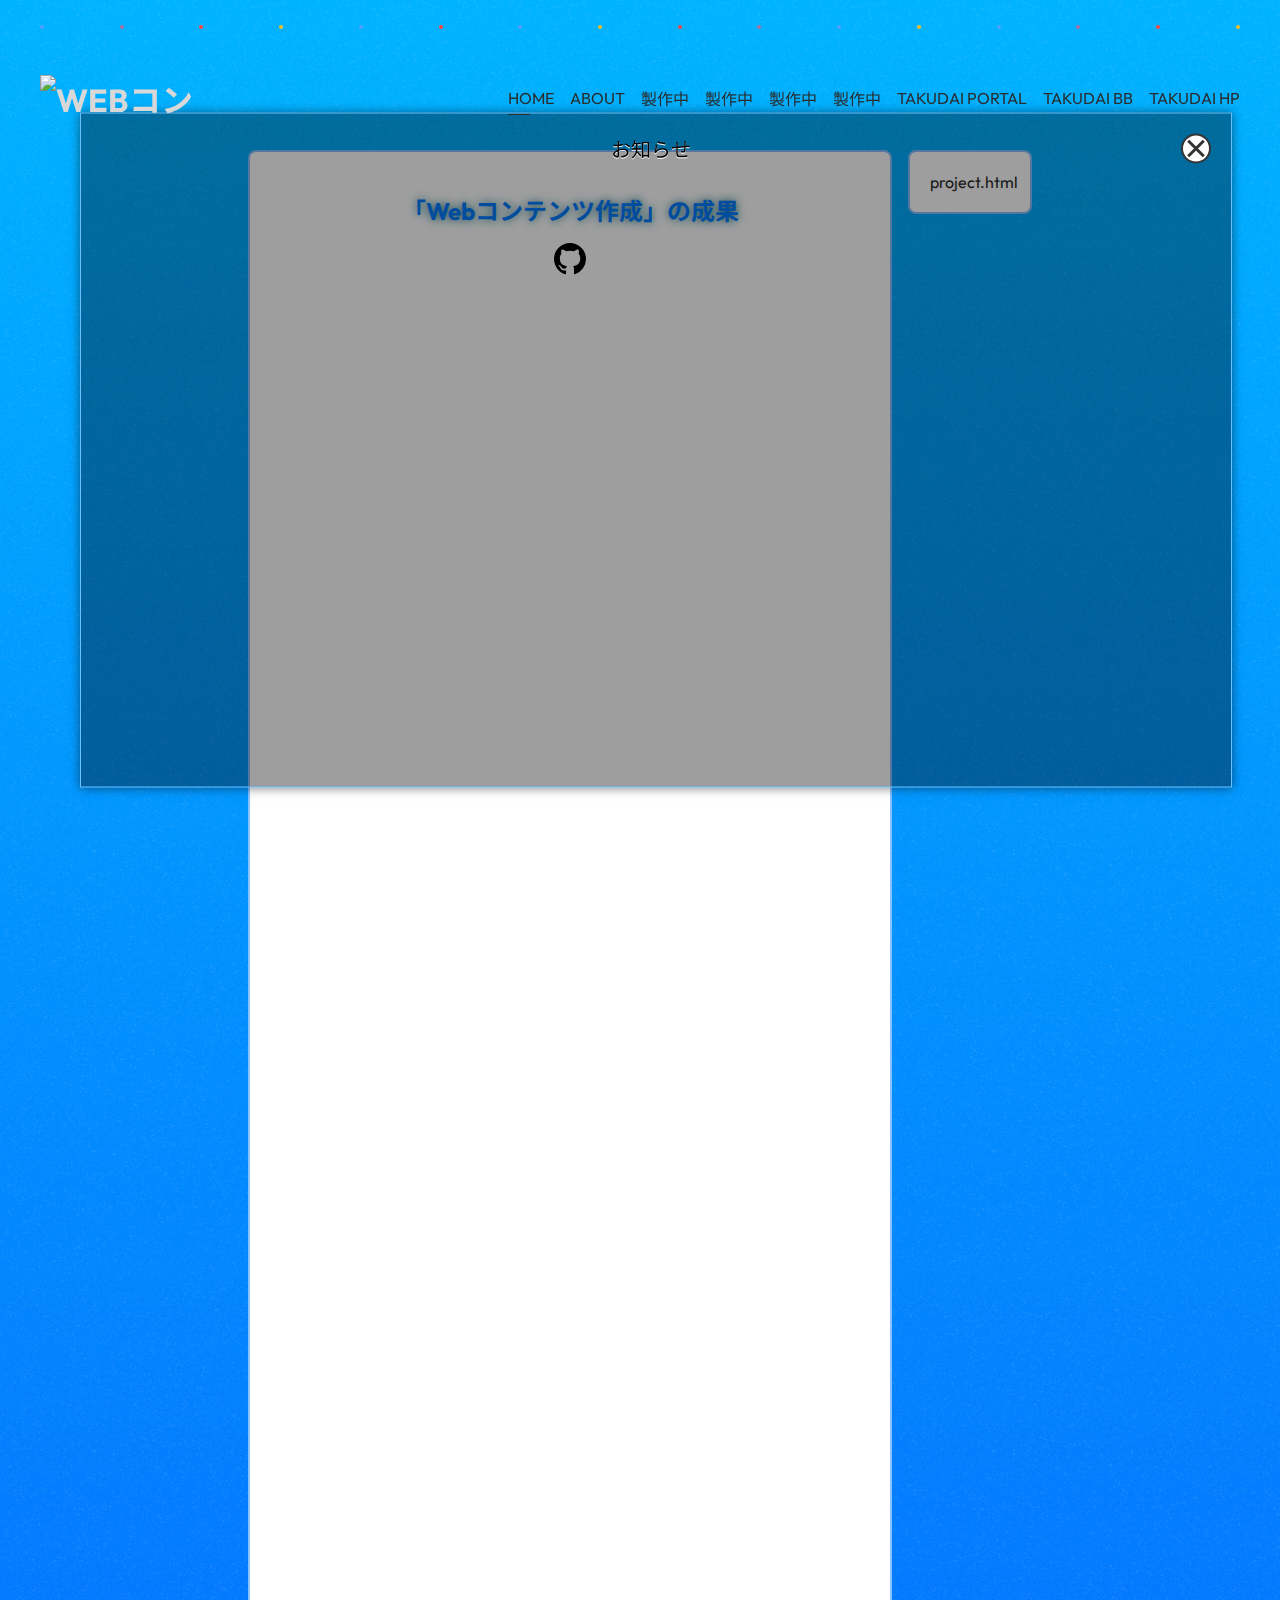
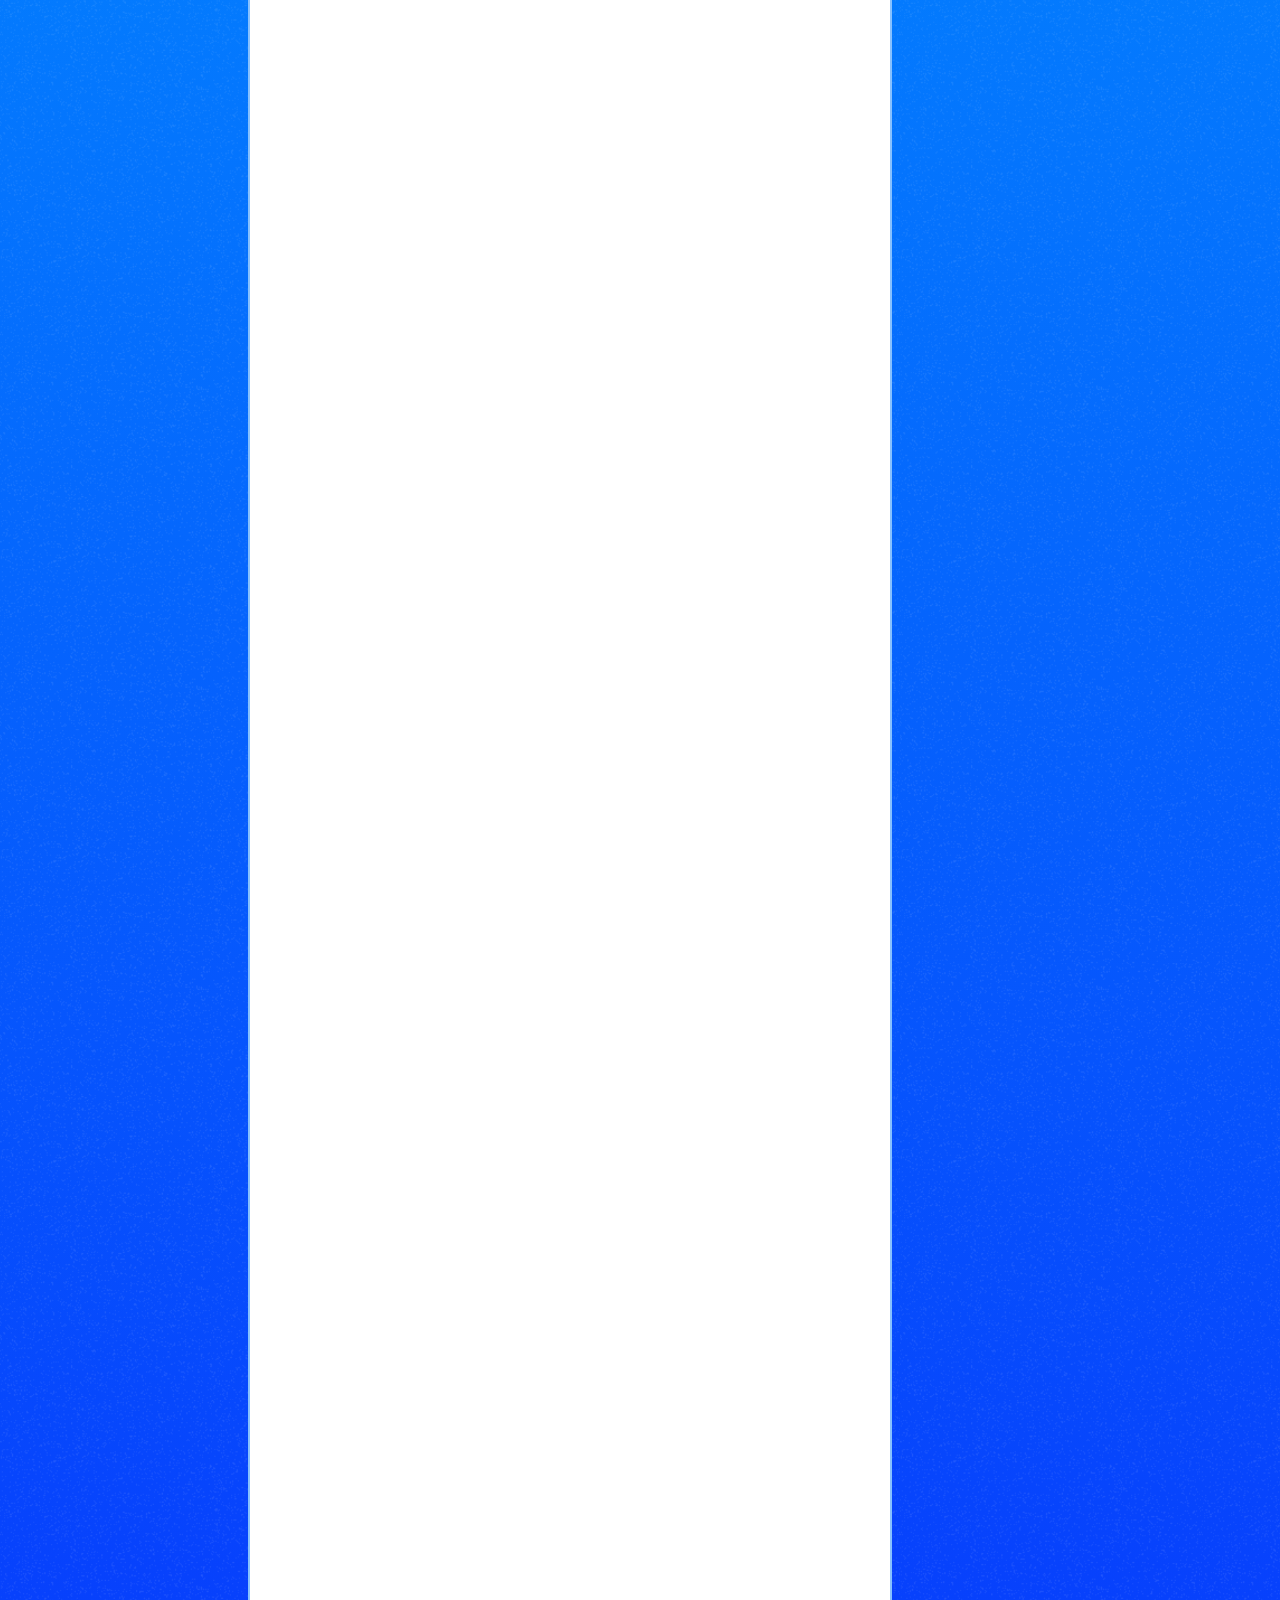
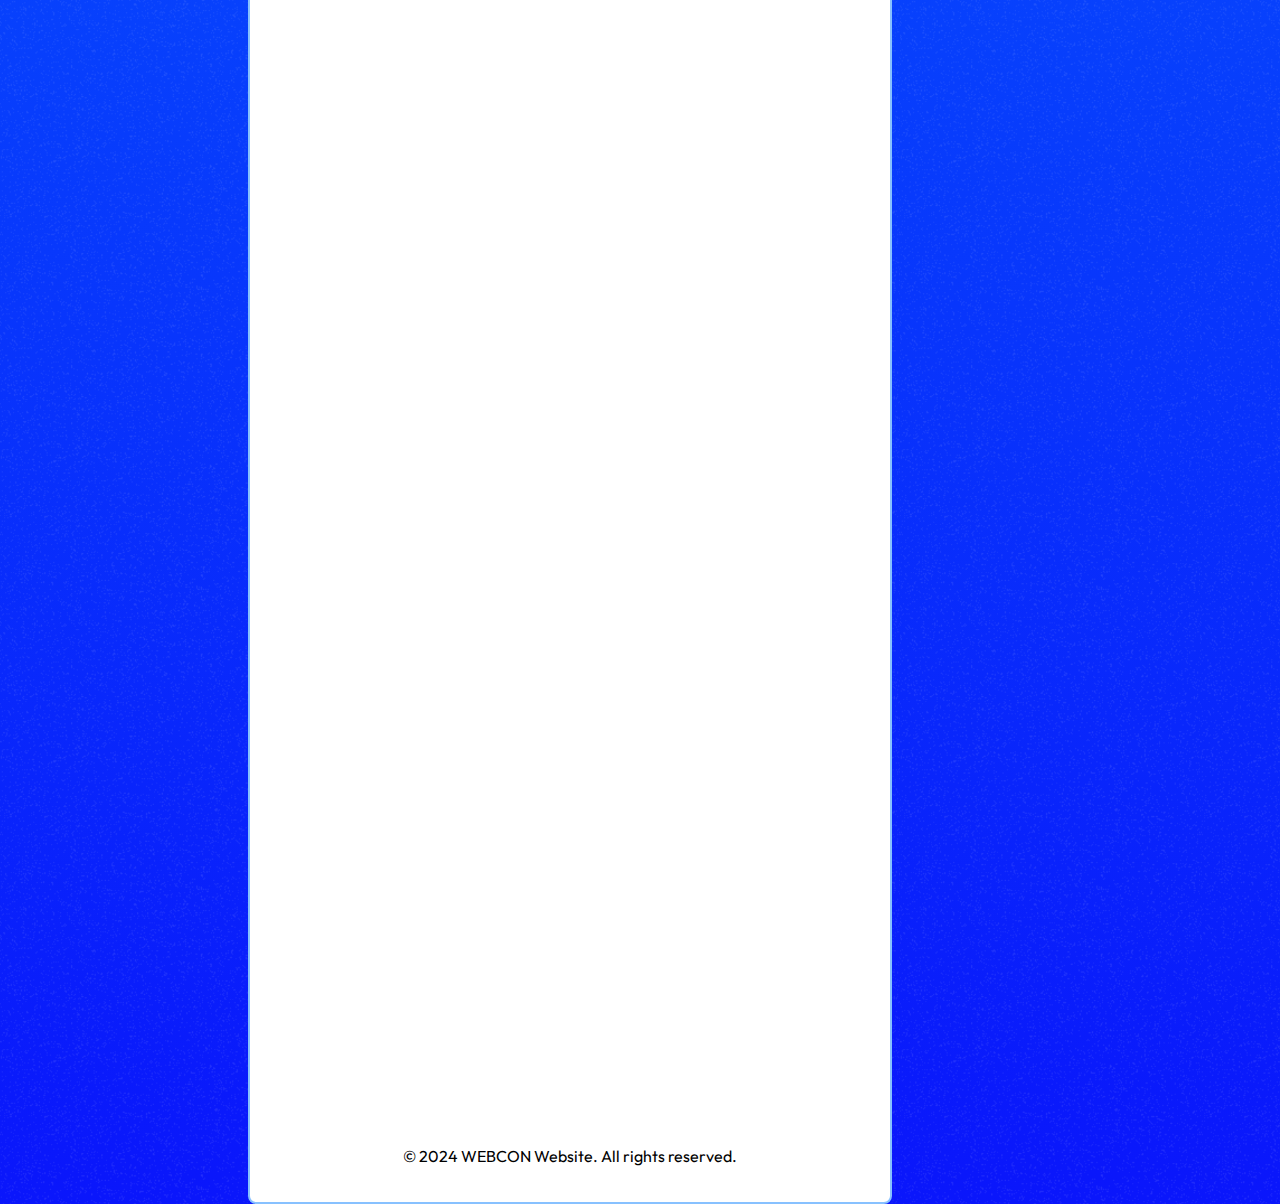
==== commit e24e9397: "変更" ====
--- a/index.html
+++ b/index.html
@@ -53,38 +53,49 @@
             </path>
           </svg> </a>
       </header>
+      <div id="startpopup" class="startpopup" style="display: block;">
+        <button id="hide-spopup" class="round-popup"></button>
+        <div class="moji">お知らせ</div>
+        <a></a>
+        <section class="category category--fade-right">
+          <h2>アップデートver1.0</h2>
+          <p>このサイトは現在様々なコードを混ぜて作られているため操作が複雑になっているため、修正予定。
+          </p>
+          2024/05/28
+        </section>
+      </div>
       <div class="popupp">
-        <div id="popup-b" class="popup-b">
+        <div id="popup-b" class="popup-b fadeout" style="display: none;">
           <button id="hide-popup2" class="round-popup"></button>
           <div class="moji">kazuate.html</div>
           <iframe id="popup-textarea" src=kazuate.html width=”100%″ height=”100%″></iframe>
         </div>
-        <div id="popup-a" class="popup-a">
+        <div id="popup-a" class="popup-a fadeout" style="display: none;">
           <button id="hide-popup" class="round-popup"></button>
           <div class="moji">project.html</div>
           <iframe id="popup-textarea" src=project.html width=”100%″ height=”100%″></iframe>
         </div>
-        <div id="popup-c" class="popup-c">
+        <div id="popup-c" class="popup-c fadeout" style="display: none;">
           <button id="hide-popup3" class="round-popup"></button>
           <div class="moji">elements.html</div>
           <iframe id="popup-textarea" src=practice-html/elements.html width=”100%″ height=”100%″></iframe>
         </div>
-        <div id="popup-d" class="popup-d">
+        <div id="popup-d" class="popup-d fadeout" style="display: none;">
           <button id="hide-popup4" class="round-popup"></button>
           <div class="moji">browser-intro.html</div>
           <iframe id="popup-textarea" src=practice-css/browser-intro.html width=”100%″ height=”100%″></iframe>
         </div>
-        <div id="popup-e" class="popup-e">
+        <div id="popup-e" class="popup-e fadeout" style="display: none;">
           <button id="hide-popup5" class="round-popup"></button>
           <div class="moji">obj-practice.html</div>
           <iframe id="popup-textarea" src=practice-js/obj-practice.html width=”100%″ height=”100%″></iframe>
         </div>
-        <div id="popup-f" class="popup-f">
+        <div id="popup-f" class="popup-f fadeout" style="display: none;">
           <button id="hide-popup6" class="round-popup"></button>
           <div class="moji">dom-exercise.html</div>
           <iframe id="popup-textarea" src=practice-dom/dom-exercise.html width=”100%″ height=”100%″></iframe>
         </div>
-        <div id="popup-g" class="popup-g">
+        <div id="popup-g" class="popup-g fadeout" style="display: none;">
           <button id="hide-popup7" class="round-popup"></button>
           <div class="moji">event-list.html</div>
           <iframe id="popup-textarea" src=practice-event/event-list.html width=”100%″ height=”100%″></iframe>
@@ -95,7 +106,7 @@
 
       <section class="category category--fade-right">
         <h2>本テーマについて</h2>
-        <p>このテーマの学習の目的と目標を記載してください。シラバスを参考にしましょう。</p>
+        <p>本テーマの学習目的は、HTMLでWebページの構造を記述し、CSSで見た目を設定し、JavaScriptでインタラクティブな処理を実装する基本を習得し、これらを組み合わせて簡単なWebページを作成できるようになることです。</p>
       </section>
 
       <section class="category category--fade-right">
@@ -150,8 +161,32 @@
         <button href="2" id="show-popup7" class="a2">推奨:サイト表示</button>
       </section>
 
+      <section class="category category--fade-right">
+        <h2>感想</h2>
+        <h3>工夫点</h3>
+        <p>1. 背景の右上移動:</p>
+        <p> 背景を右上に移動するという工夫は、視覚的なインパクトを高めるための重要な要素です。特に、背景画像や背景色を右上に固定することで、コンテンツの配置に対する自由度が高まり、ページ全体のデザインに動的な要素を追加できます。これはCSSのbackground-positionプロパティを用いることで実現しました。</p>
+        <p>2. ヘッダーデザインの調整:</p>
+        <p> ヘッダーはWebページの顔とも言える重要な部分であり、デザインに多くの工夫を凝らしました。特に、レスポンシブデザインを考慮し、異なるデバイスや画面サイズでも一貫した見栄えを保つようにしました。メディアクエリを使って、デスクトップ、タブレット、モバイルデバイスに対応したデザインを実装しました。</p>
+        <p>3. ボタンのインタラクティブ機能:</p>
+        <p> ユーザーがボタンを押すとサイトの一部が画面上に表示される機能を作成するのは、JavaScriptの動的な処理の中で最も挑戦的な部分でした。特に、DOM操作とイベントリスナーを用いて、ユーザーインタラクションに応じてコンテンツを表示・非表示にする機能を実装しました。</p>
+        <h3>苦心点</h3>
+        <p>1. ヘッダーデザインの調整:</p>
+        <p> デザインの調整は思った以上に難しく、特に複数のデバイスでの表示を考慮する際に問題が発生しました。フォントサイズやパディング、マージンの調整が必要で、レスポンシブデザインのテストを繰り返しました。</p>
+        <p>2. JavaScriptによる動的処理の実装:</p>
+        <p>ボタンを押してコンテンツを表示する機能を実装する際、最初はうまく動作しませんでした。特に、DOM要素が正しく取得できていないことや、イベントリスナーが適切に設定されていないことが原因でした。これを解決するために、JavaScriptの基本的なイベント処理とDOM操作の理解を深める必要がありました。</p>
+        <h3>強調点</h3>
+        <p>1. ユーザビリティの向上:</p>
+        <p>ユーザーが直感的に操作できるようにインターフェースを設計しました。特に、ボタンの配置や見た目を工夫し、ユーザーがどこをクリックすれば何が起こるのかが一目で分かるようにしました。</p>
+        <h3>感想</h3>
+        <p>このプロジェクトを通じて、Web開発の基本であるHTML、CSS、JavaScriptの知識を深めることができました。特に、動的なWebページを作成する際のJavaScriptの強力さとその難しさを実感しました。</p>
+        <p>また、デザインの調整やレスポンシブデザインの実装を通じて、ユーザー体験を最適化するための細かな工夫が重要であることを学びました。初めての試みも多く、試行錯誤を繰り返しましたが、その過程で得た知識と経験は非常に貴重でした。</p>
+        <p>今後は、さらに高度なインタラクションやアニメーションの実装に挑戦し、より魅力的なWebページを作成できるようになりたいと思います。また、今回学んだアクセシビリティやユーザビリティの考え方を忘れずに、誰にとっても使いやすいWebページ作りを心掛けていきたいです。</p>
+      </section>
+      
+
       <footer>
-        <p>© 2024 Your Website. All rights reserved.</p>
+        <p>© 2024 WEBCON Website. All rights reserved.</p>
       </footer>
       <script src="script.js"></script>
     </div>
--- a/styles.css
+++ b/styles.css
@@ -114,6 +114,25 @@
       padding-top:.2em;
       padding-bottom: .2em
   }
+}
+
+.startpopup{
+  display: none;
+  position: fixed;
+  top: 50%;
+  left: 50%;
+  transform: translate(-50%, -50%);
+  width: 90%;
+  height: 75%;
+  padding: 20px;
+  background:#00000061;
+  border: 1px solid rgb(105, 193, 255);
+  box-shadow: 0px 0px 10px rgba(0, 0, 0, 0.5);
+  text-align: center;
+  min-width: 240px; /* 最小幅 */
+  z-index: 5;
+  box-sizing: border-box;
+  animation: fadescale 1s; 
 }
 
 .popup-a, .popup-b, .popup-c, .popup-d, .popup-e, .popup-f, .popup-g{
@@ -134,6 +153,7 @@
   box-sizing: border-box;
   animation: fadescale 1s; 
 }
+
 @media (hover: hover) {
   #show-popup:where(
     :any-link, :enabled, summary
